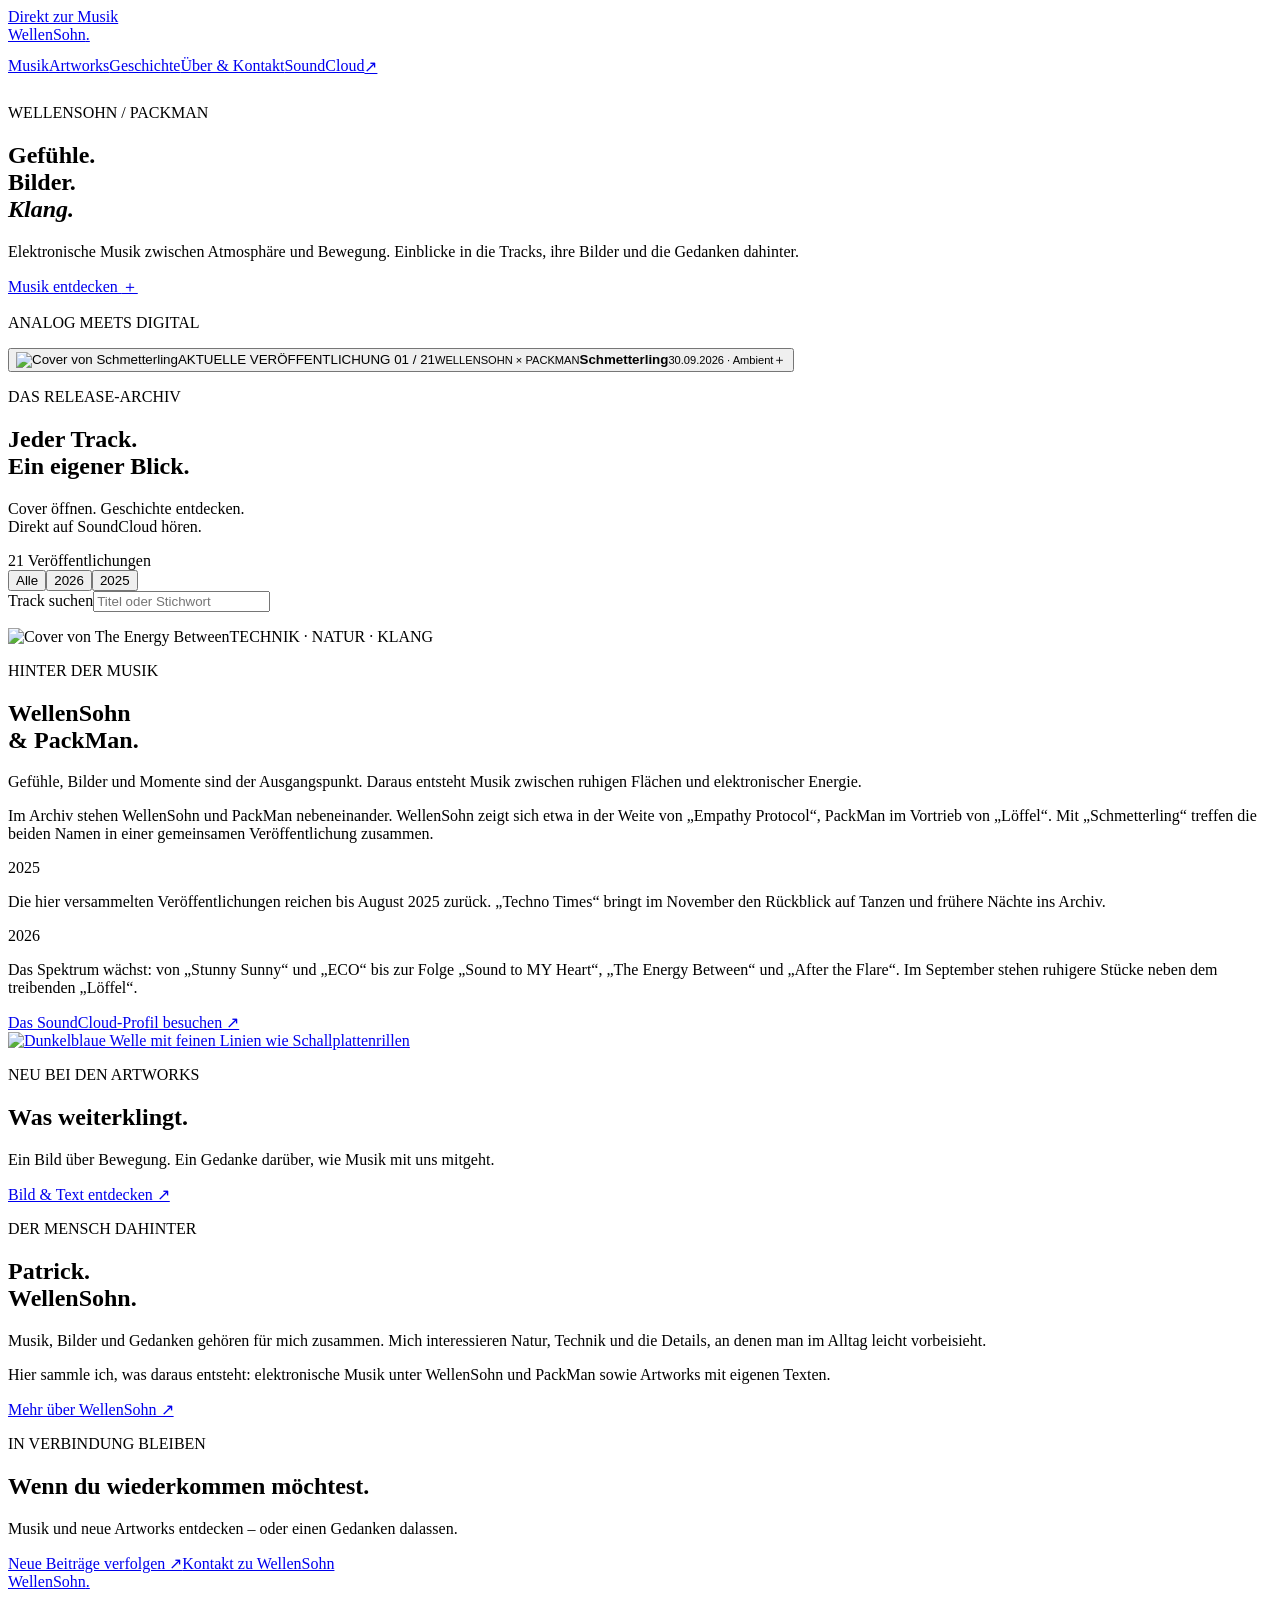
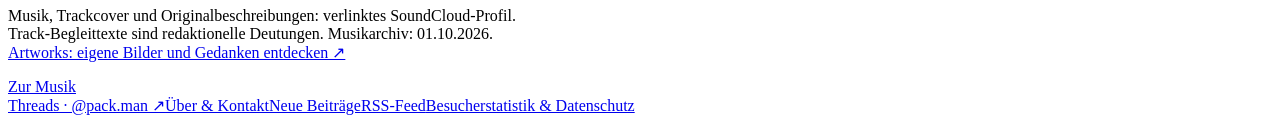
==== index.html @ aabcc807 "Prepare site-wide GoatCounter analytics pending owner account" ====
<!doctype html>
<html lang="de">
<head>
<meta charset="utf-8"><meta name="viewport" content="width=device-width, initial-scale=1">
<meta name="theme-color" content="#10161e">
<meta name="description" content="WellenSohn – Veröffentlichungen, Cover und Geschichten zwischen Atmosphäre und elektronischer Bewegung. Musik von WellenSohn und PackMan auf SoundCloud.">
<title>WellenSohn · Musik, Artworks & Geschichten</title>
<link rel="icon" type="image/svg+xml" href="assets/favicon.svg">
<link rel="stylesheet" href="style.css"><link rel="stylesheet" href="artworks.css">
<script defer src="tracks.js"></script><script defer src="app.js"></script>
<link rel="stylesheet" href="community.css"><link rel="alternate" type="application/rss+xml" title="WellenSohn – neue Beiträge" href="feed.xml"><script src="analytics.js" defer></script></head>
<body>
<a class="skip" href="#musik">Direkt zur Musik</a>
<header class="header"><a href="#" class="wordmark" aria-label="WellenSohn Startseite">WellenSohn<span class="brand-dot">.</span></a><nav aria-label="Hauptnavigation"><a href="#musik">Musik</a><a href="artworks.html">Artworks</a><a href="#geschichte">Geschichte</a><a href="ueber.html">Über & Kontakt</a><a href="https://soundcloud.com/pack-man-405653013" target="_blank" rel="noopener noreferrer">SoundCloud <span aria-hidden="true">↗</span></a></nav></header>
<main>
<section class="hero" aria-labelledby="hero-title">
<div class="hero-copy"><p class="eyebrow">WELLENSOHN / PACKMAN</p><h1 id="hero-title">Gefühle.<br>Bilder.<br><em>Klang.</em></h1><p class="hero-intro">Elektronische Musik zwischen Atmosphäre und Bewegung. Einblicke in die Tracks, ihre Bilder und die Gedanken dahinter.</p><a class="button light" href="#musik">Musik entdecken <span aria-hidden="true">＋</span></a><p class="hero-foot">ANALOG MEETS DIGITAL</p></div>
<button class="hero-art" data-track="schmetterling" aria-label="Schmetterling: Cover und Begleittext öffnen"><img src="assets/schmetterling.jpg" alt="Cover von Schmetterling" width="500" height="500" fetchpriority="high"><span class="hero-art-shade"></span><span class="hero-art-top">AKTUELLE VERÖFFENTLICHUNG <span>01 / 21</span></span><span class="hero-art-caption"><span><small>WELLENSOHN × PACKMAN</small><strong>Schmetterling</strong><small>30.09.2026 · Ambient</small></span><span class="round" aria-hidden="true">＋</span></span></button>
</section>
<section class="music-section" id="musik" aria-labelledby="music-title"><div class="section-heading"><div><p class="eyebrow">DAS RELEASE-ARCHIV</p><h2 id="music-title">Jeder Track.<br>Ein eigener Blick.</h2></div><div class="archive-note"><p>Cover öffnen. Geschichte entdecken.<br>Direkt auf SoundCloud hören.</p><span id="count">21 Veröffentlichungen</span></div></div><div class="catalog-bar"><div class="year-buttons" role="group" aria-label="Nach Jahr filtern"><button class="year active" data-year="all" aria-pressed="true">Alle</button><button class="year" data-year="2026" aria-pressed="false">2026</button><button class="year" data-year="2025" aria-pressed="false">2025</button></div><label class="search-label"><span>Track suchen</span><input id="search" type="search" placeholder="Titel oder Stichwort" autocomplete="off"></label></div><div id="tracks" class="track-grid"></div><p id="empty" class="empty" hidden>Kein Track gefunden. Versuche ein anderes Stichwort.</p><p id="result-status" class="sr-only" role="status" aria-live="polite"></p><noscript><p>Für das interaktive Archiv bitte JavaScript aktivieren. <a href="https://soundcloud.com/pack-man-405653013/tracks">Alle Tracks direkt auf SoundCloud hören.</a></p></noscript></section>
<section class="history" id="geschichte" aria-labelledby="history-title"><div class="history-image"><img src="assets/the-energy-between.jpg" alt="Cover von The Energy Between" width="500" height="500" loading="lazy"><span>TECHNIK · NATUR · KLANG</span></div><div class="history-copy"><p class="eyebrow">HINTER DER MUSIK</p><h2 id="history-title">WellenSohn<br>& PackMan.</h2><p class="lead">Gefühle, Bilder und Momente sind der Ausgangspunkt. Daraus entsteht Musik zwischen ruhigen Flächen und elektronischer Energie.</p><p>Im Archiv stehen WellenSohn und PackMan nebeneinander. WellenSohn zeigt sich etwa in der Weite von „Empathy Protocol“, PackMan im Vortrieb von „Löffel“. Mit „Schmetterling“ treffen die beiden Namen in einer gemeinsamen Veröffentlichung zusammen.</p><div class="timeline"><div><span>2025</span><p>Die hier versammelten Veröffentlichungen reichen bis August 2025 zurück. „Techno Times“ bringt im November den Rückblick auf Tanzen und frühere Nächte ins Archiv.</p></div><div><span>2026</span><p>Das Spektrum wächst: von „Stunny Sunny“ und „ECO“ bis zur Folge „Sound to MY Heart“, „The Energy Between“ und „After the Flare“. Im September stehen ruhigere Stücke neben dem treibenden „Löffel“.</p></div></div><a class="text-link" href="https://soundcloud.com/pack-man-405653013" target="_blank" rel="noopener noreferrer">Das SoundCloud-Profil besuchen ↗</a></div></section>
<section class="home-artwork" aria-labelledby="home-artwork-title"><a href="artworks/was-weiterklingt.html" aria-label="Artwork Was weiterklingt öffnen"><img src="assets/artworks/was-weiterklingt-720.webp" width="720" height="720" loading="lazy" alt="Dunkelblaue Welle mit feinen Linien wie Schallplattenrillen"></a><div><p class="eyebrow">NEU BEI DEN ARTWORKS</p><h2 id="home-artwork-title">Was weiterklingt.</h2><p>Ein Bild über Bewegung. Ein Gedanke darüber, wie Musik mit uns mitgeht.</p><a class="text-link" href="artworks/was-weiterklingt.html">Bild & Text entdecken ↗</a></div></section><section class="about-preview" aria-labelledby="about-preview-title"><div><p class="eyebrow">DER MENSCH DAHINTER</p><h2 id="about-preview-title">Patrick.<br>WellenSohn.</h2></div><div><p>Musik, Bilder und Gedanken gehören für mich zusammen. Mich interessieren Natur, Technik und die Details, an denen man im Alltag leicht vorbeisieht.</p><p>Hier sammle ich, was daraus entsteht: elektronische Musik unter WellenSohn und PackMan sowie Artworks mit eigenen Texten.</p><a class="text-link" href="ueber.html">Mehr über WellenSohn ↗</a></div></section><aside class="stay-connected" aria-labelledby="stay-title"><div><p class="eyebrow">IN VERBINDUNG BLEIBEN</p><h2 id="stay-title">Wenn du wiederkommen möchtest.</h2><p>Musik und neue Artworks entdecken – oder einen Gedanken dalassen.</p></div><div class="connection-links"><a class="button light" href="ueber.html#folgen">Neue Beiträge verfolgen ↗</a><a class="text-link" href="ueber.html#kontakt">Kontakt zu WellenSohn</a></div></aside></main>
<footer><a href="#" class="wordmark">WellenSohn<span class="brand-dot">.</span></a><p>Musik, Trackcover und Originalbeschreibungen: verlinktes SoundCloud-Profil.<br>Track-Begleittexte sind redaktionelle Deutungen. Musikarchiv: 01.10.2026.<br><a href="artworks.html">Artworks: eigene Bilder und Gedanken entdecken ↗</a></p><a href="#musik">Zur Musik</a><div class="footer-links"><a href="https://www.threads.com/@pack.man" target="_blank" rel="noopener noreferrer">Threads · @pack.man ↗</a><a href="ueber.html">Über & Kontakt</a><a href="ueber.html#folgen">Neue Beiträge</a><a href="feed.xml">RSS-Feed</a><a href="ueber.html#besucherstatistik">Besucherstatistik & Datenschutz</a></div></footer>
<dialog id="track-dialog" aria-labelledby="detail-title"><div class="dialog-inner"><button class="close-button" aria-label="Track-Ansicht schließen">✕</button><div class="detail-visual"><img id="detail-art" alt="" width="500" height="500"></div><div class="detail-copy"><p id="detail-meta" class="eyebrow"></p><h2 id="detail-title"></h2><div id="detail-tags" class="tags"></div><p class="story-label">ZUM TRACK · KREATIVE INTERPRETATION</p><p id="detail-story" class="story"></p><details id="original"><summary>Originalbeschreibung auf SoundCloud</summary><p id="detail-description"></p></details><div id="player-area"><button id="load-player" class="button light">▶ Auf dieser Seite anhören</button><p class="player-note">Lädt den SoundCloud-Player. Dabei wird eine Verbindung zu SoundCloud hergestellt.</p></div><a id="detail-link" class="text-link" target="_blank" rel="noopener noreferrer">Track auf SoundCloud öffnen ↗</a><div class="detail-bottom"><button id="previous" aria-label="Vorheriger Track">← Vorheriger</button><span id="detail-position"></span><button id="next" aria-label="Nächster Track">Nächster →</button></div></div></div></dialog>
</body></html>
---- artworks.css ----
/* Shared navigation and the independent artwork gallery. */
.header nav a { min-height:44px; display:inline-flex; align-items:center; }
.header nav a[aria-current="page"] { color:var(--accent); text-decoration:underline; text-underline-offset:8px; }
.artworks-main, .artwork-page { max-width:1500px; margin:auto; padding:60px var(--pad) 88px; }
.artworks-intro { padding-bottom:55px; }
.artworks-intro h1 { font-size:clamp(55px,7vw,96px); margin:20px 0 26px; }
.artworks-intro>p:last-child { color:var(--muted); font-size:18px; line-height:1.7; }
.artwork-feature { border-top:1px solid var(--line); padding-top:40px; display:grid; grid-template-columns:1.2fr .8fr; gap:7%; align-items:center; }
.artwork-image-link { display:block; background:#0d131a; }
.artwork-image-link img { display:block; width:100%; height:auto; }
.artwork-image-link:hover { outline:1px solid var(--accent); outline-offset:6px; }
.artwork-summary h2 { font-size:clamp(38px,4.6vw,64px); }
.artwork-summary>p:not(.eyebrow) { max-width:36ch; color:var(--muted); font-size:17px; line-height:1.8; margin:26px 0 32px; }
.artwork-back { margin-bottom:42px; }
.artwork-heading { max-width:1000px; margin:0 auto 35px; }
.artwork-heading h1 { font-size:clamp(48px,6.5vw,88px); line-height:1.07; margin:18px 0 24px; }
.artwork-heading h1 em { display:block; }
.artwork-date { color:var(--muted); font-size:13px; }
.artwork-full { max-width:1000px; margin:0 auto; }
.artwork-full img { display:block; width:100%; height:auto; }
.artwork-prose { max-width:640px; margin:52px auto 0; font-size:clamp(18px,2vw,21px); line-height:1.85; color:#e1e8ee; }
.artwork-prose>p { margin:0 0 28px; }
.artwork-prose>p:first-child { font-size:1.12em; color:var(--ink); }
.artwork-prose .artwork-signature { font-size:18px; font-weight:700; margin-top:38px; }
.artwork-actions { max-width:640px; margin:34px auto 0; padding-top:26px; border-top:1px solid var(--line); display:flex; justify-content:space-between; flex-wrap:wrap; align-items:center; gap:20px; }
#share-status { color:var(--muted); font-size:14px; margin:0; width:100%; }
#share-status:empty { display:none; }
#share-url { width:100%; font-size:16px; }
@media(max-width:760px) {
  .artworks-main, .artwork-page { padding-top:34px; padding-bottom:50px; }
  .artworks-intro { padding-bottom:24px; }
  .artworks-intro>p:last-child { font-size:16px; }
  .artwork-feature { grid-template-columns:1fr; gap:28px; padding-top:26px; }
  .artwork-summary>p:not(.eyebrow) { max-width:45ch; font-size:16px; margin:22px 0; }
  .artwork-summary h2 br { display:none; }
  .artwork-summary h2 { font-size:38px; }
  .artwork-back { margin-bottom:30px; }
  .artwork-prose { margin-top:30px; }
}
@media(max-width:620px) {
  .header { height:auto; min-height:100px; flex-wrap:wrap; padding-top:16px; padding-bottom:10px; gap:4px 18px; }
  .header nav { width:100%; flex-wrap:wrap; gap:4px 22px; font-size:13px; }
  .header nav a:last-child { display:none; }
}

/* Gold artwork and spacing between gallery entries. */
.artwork-feature + .artwork-feature { margin-top:64px; }
.artwork-track { max-width:640px; margin:34px auto 0; padding:28px 0; border-top:1px solid var(--line); }
.artwork-track > p:not(.eyebrow) { color:var(--muted); line-height:1.6; margin:16px 0 22px; }
.artwork-gold { background:#e8c77e; color:#17140f; border:1px solid #e8c77e; max-width:100%; white-space:normal; text-align:center; }
.artwork-gold:hover { background:#f5dcaa; color:#17140f; }
@media(max-width:760px) { .artwork-feature + .artwork-feature { margin-top:42px; } }
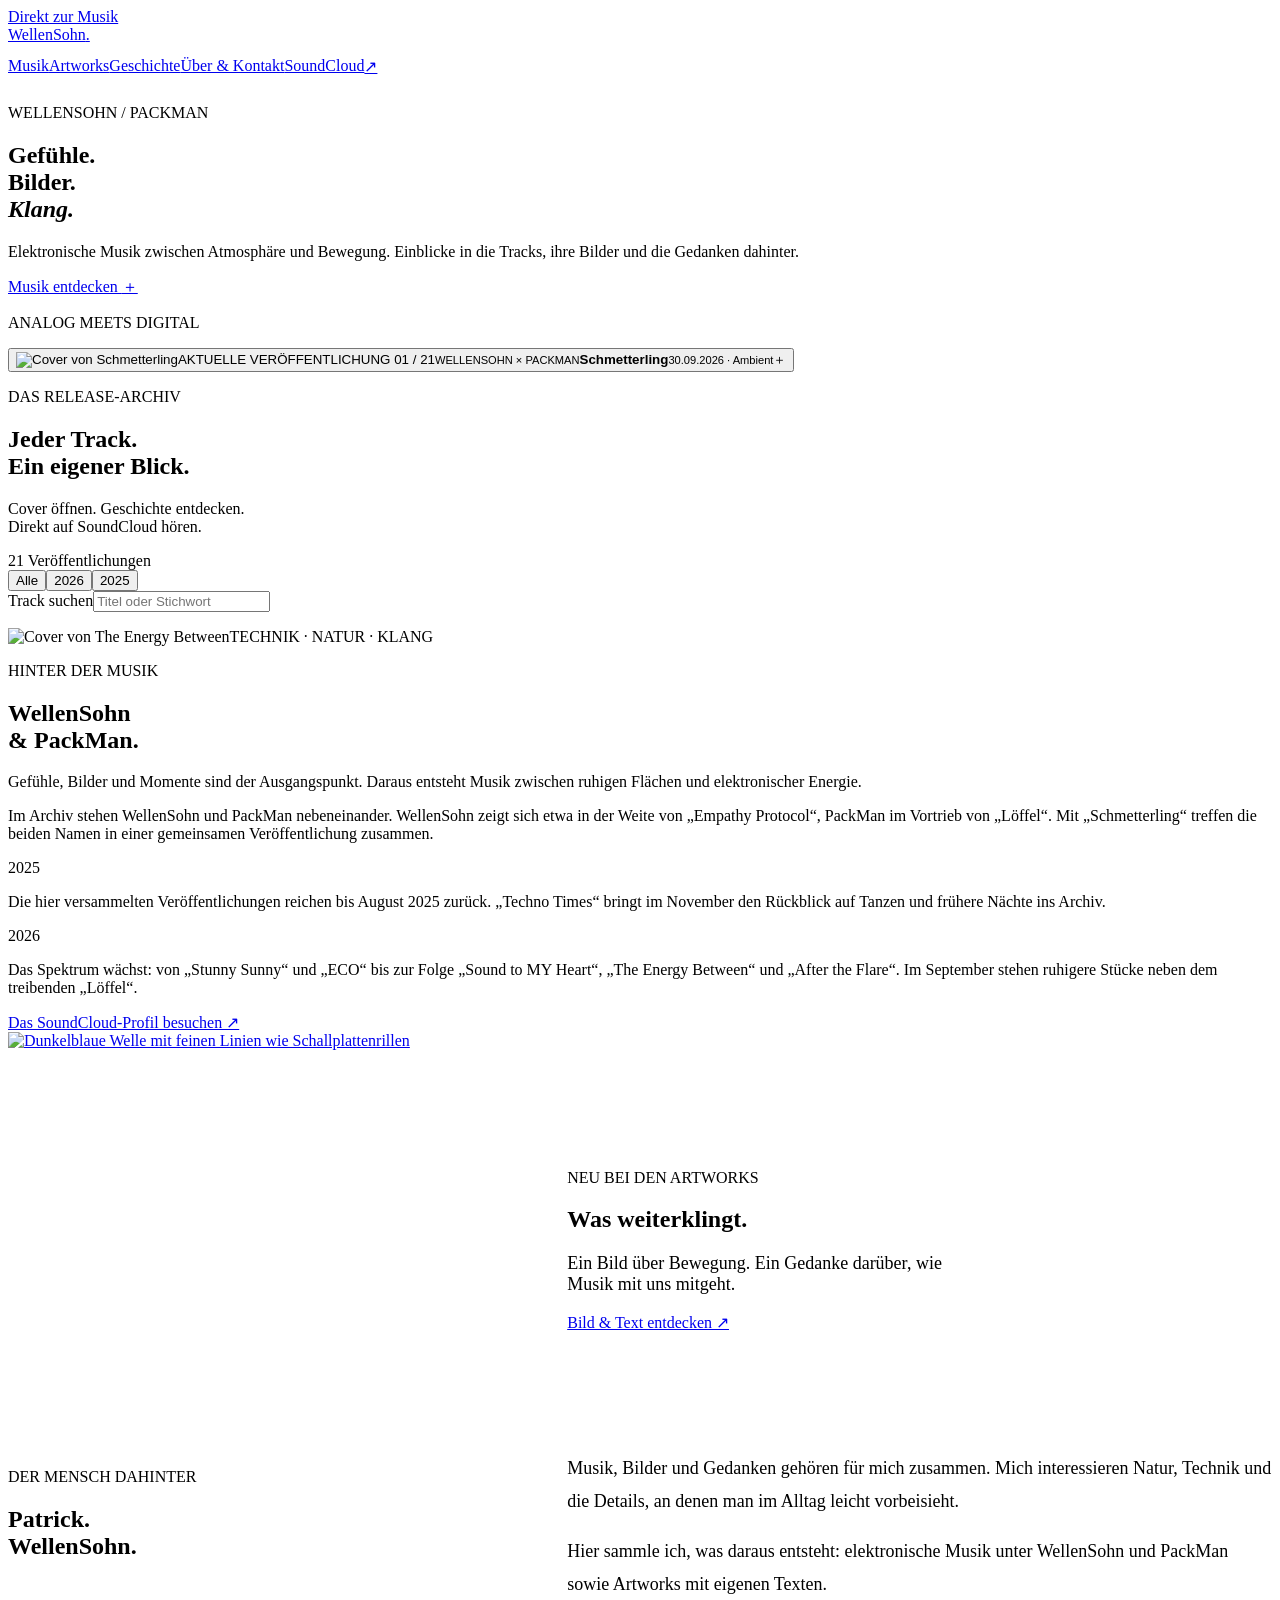
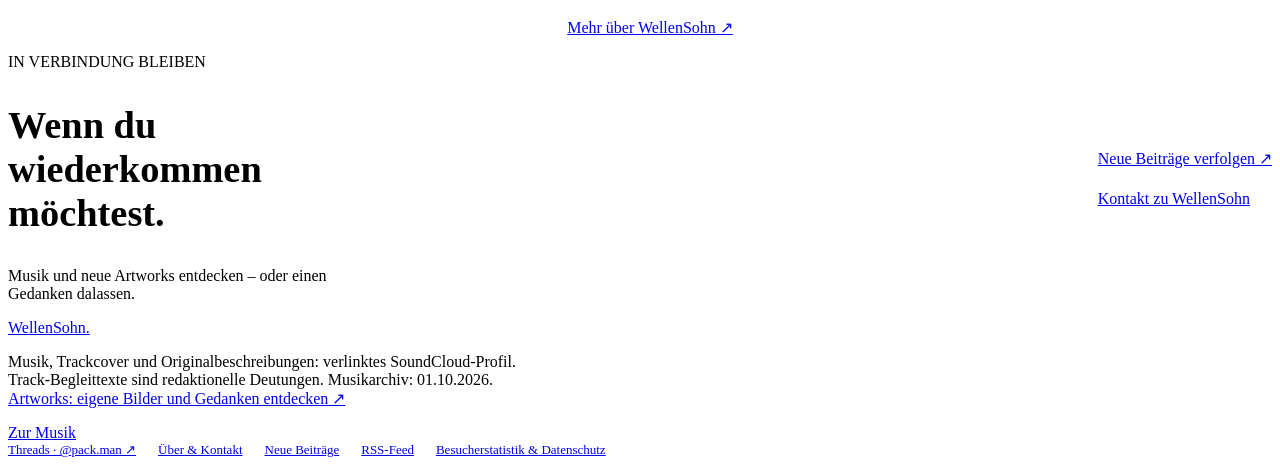
==== commit 303f5a87: "Add subtle site-wide Wellensöhne visitor counter" ====
--- a/index.html
+++ b/index.html
@@ -8,7 +8,7 @@
 <link rel="icon" type="image/svg+xml" href="assets/favicon.svg">
 <link rel="stylesheet" href="style.css"><link rel="stylesheet" href="artworks.css">
 <script defer src="tracks.js"></script><script defer src="app.js"></script>
-<link rel="stylesheet" href="community.css"><link rel="alternate" type="application/rss+xml" title="WellenSohn – neue Beiträge" href="feed.xml"><script src="analytics.js" defer></script></head>
+<link rel="stylesheet" href="community.css"><link rel="alternate" type="application/rss+xml" title="WellenSohn – neue Beiträge" href="feed.xml"><script src="analytics.js" defer></script><script src="visitor-counter.js" defer></script></head>
 <body>
 <a class="skip" href="#musik">Direkt zur Musik</a>
 <header class="header"><a href="#" class="wordmark" aria-label="WellenSohn Startseite">WellenSohn<span class="brand-dot">.</span></a><nav aria-label="Hauptnavigation"><a href="#musik">Musik</a><a href="artworks.html">Artworks</a><a href="#geschichte">Geschichte</a><a href="ueber.html">Über & Kontakt</a><a href="https://soundcloud.com/pack-man-405653013" target="_blank" rel="noopener noreferrer">SoundCloud <span aria-hidden="true">↗</span></a></nav></header>
@@ -20,6 +20,6 @@
 <section class="music-section" id="musik" aria-labelledby="music-title"><div class="section-heading"><div><p class="eyebrow">DAS RELEASE-ARCHIV</p><h2 id="music-title">Jeder Track.<br>Ein eigener Blick.</h2></div><div class="archive-note"><p>Cover öffnen. Geschichte entdecken.<br>Direkt auf SoundCloud hören.</p><span id="count">21 Veröffentlichungen</span></div></div><div class="catalog-bar"><div class="year-buttons" role="group" aria-label="Nach Jahr filtern"><button class="year active" data-year="all" aria-pressed="true">Alle</button><button class="year" data-year="2026" aria-pressed="false">2026</button><button class="year" data-year="2025" aria-pressed="false">2025</button></div><label class="search-label"><span>Track suchen</span><input id="search" type="search" placeholder="Titel oder Stichwort" autocomplete="off"></label></div><div id="tracks" class="track-grid"></div><p id="empty" class="empty" hidden>Kein Track gefunden. Versuche ein anderes Stichwort.</p><p id="result-status" class="sr-only" role="status" aria-live="polite"></p><noscript><p>Für das interaktive Archiv bitte JavaScript aktivieren. <a href="https://soundcloud.com/pack-man-405653013/tracks">Alle Tracks direkt auf SoundCloud hören.</a></p></noscript></section>
 <section class="history" id="geschichte" aria-labelledby="history-title"><div class="history-image"><img src="assets/the-energy-between.jpg" alt="Cover von The Energy Between" width="500" height="500" loading="lazy"><span>TECHNIK · NATUR · KLANG</span></div><div class="history-copy"><p class="eyebrow">HINTER DER MUSIK</p><h2 id="history-title">WellenSohn<br>& PackMan.</h2><p class="lead">Gefühle, Bilder und Momente sind der Ausgangspunkt. Daraus entsteht Musik zwischen ruhigen Flächen und elektronischer Energie.</p><p>Im Archiv stehen WellenSohn und PackMan nebeneinander. WellenSohn zeigt sich etwa in der Weite von „Empathy Protocol“, PackMan im Vortrieb von „Löffel“. Mit „Schmetterling“ treffen die beiden Namen in einer gemeinsamen Veröffentlichung zusammen.</p><div class="timeline"><div><span>2025</span><p>Die hier versammelten Veröffentlichungen reichen bis August 2025 zurück. „Techno Times“ bringt im November den Rückblick auf Tanzen und frühere Nächte ins Archiv.</p></div><div><span>2026</span><p>Das Spektrum wächst: von „Stunny Sunny“ und „ECO“ bis zur Folge „Sound to MY Heart“, „The Energy Between“ und „After the Flare“. Im September stehen ruhigere Stücke neben dem treibenden „Löffel“.</p></div></div><a class="text-link" href="https://soundcloud.com/pack-man-405653013" target="_blank" rel="noopener noreferrer">Das SoundCloud-Profil besuchen ↗</a></div></section>
 <section class="home-artwork" aria-labelledby="home-artwork-title"><a href="artworks/was-weiterklingt.html" aria-label="Artwork Was weiterklingt öffnen"><img src="assets/artworks/was-weiterklingt-720.webp" width="720" height="720" loading="lazy" alt="Dunkelblaue Welle mit feinen Linien wie Schallplattenrillen"></a><div><p class="eyebrow">NEU BEI DEN ARTWORKS</p><h2 id="home-artwork-title">Was weiterklingt.</h2><p>Ein Bild über Bewegung. Ein Gedanke darüber, wie Musik mit uns mitgeht.</p><a class="text-link" href="artworks/was-weiterklingt.html">Bild & Text entdecken ↗</a></div></section><section class="about-preview" aria-labelledby="about-preview-title"><div><p class="eyebrow">DER MENSCH DAHINTER</p><h2 id="about-preview-title">Patrick.<br>WellenSohn.</h2></div><div><p>Musik, Bilder und Gedanken gehören für mich zusammen. Mich interessieren Natur, Technik und die Details, an denen man im Alltag leicht vorbeisieht.</p><p>Hier sammle ich, was daraus entsteht: elektronische Musik unter WellenSohn und PackMan sowie Artworks mit eigenen Texten.</p><a class="text-link" href="ueber.html">Mehr über WellenSohn ↗</a></div></section><aside class="stay-connected" aria-labelledby="stay-title"><div><p class="eyebrow">IN VERBINDUNG BLEIBEN</p><h2 id="stay-title">Wenn du wiederkommen möchtest.</h2><p>Musik und neue Artworks entdecken – oder einen Gedanken dalassen.</p></div><div class="connection-links"><a class="button light" href="ueber.html#folgen">Neue Beiträge verfolgen ↗</a><a class="text-link" href="ueber.html#kontakt">Kontakt zu WellenSohn</a></div></aside></main>
-<footer><a href="#" class="wordmark">WellenSohn<span class="brand-dot">.</span></a><p>Musik, Trackcover und Originalbeschreibungen: verlinktes SoundCloud-Profil.<br>Track-Begleittexte sind redaktionelle Deutungen. Musikarchiv: 01.10.2026.<br><a href="artworks.html">Artworks: eigene Bilder und Gedanken entdecken ↗</a></p><a href="#musik">Zur Musik</a><div class="footer-links"><a href="https://www.threads.com/@pack.man" target="_blank" rel="noopener noreferrer">Threads · @pack.man ↗</a><a href="ueber.html">Über & Kontakt</a><a href="ueber.html#folgen">Neue Beiträge</a><a href="feed.xml">RSS-Feed</a><a href="ueber.html#besucherstatistik">Besucherstatistik & Datenschutz</a></div></footer>
+<footer><a href="#" class="wordmark">WellenSohn<span class="brand-dot">.</span></a><p>Musik, Trackcover und Originalbeschreibungen: verlinktes SoundCloud-Profil.<br>Track-Begleittexte sind redaktionelle Deutungen. Musikarchiv: 01.10.2026.<br><a href="artworks.html">Artworks: eigene Bilder und Gedanken entdecken ↗</a></p><a href="#musik">Zur Musik</a><div class="footer-links"><a href="https://www.threads.com/@pack.man" target="_blank" rel="noopener noreferrer">Threads · @pack.man ↗</a><a href="ueber.html">Über & Kontakt</a><a href="ueber.html#folgen">Neue Beiträge</a><a href="feed.xml">RSS-Feed</a><a href="ueber.html#besucherstatistik">Besucherstatistik & Datenschutz</a></div><p class="visitor-counter" data-visitor-counter hidden title="Gezählte Seitenbesuche seit 06.10.2026, keine Anzahl unterschiedlicher Personen. Die Zahl wird zeitversetzt aktualisiert."><span class="visitor-counter-wave" aria-hidden="true">∿</span> <span data-visitor-total></span> <span data-visitor-label>Wellensöhne</span></p></footer>
 <dialog id="track-dialog" aria-labelledby="detail-title"><div class="dialog-inner"><button class="close-button" aria-label="Track-Ansicht schließen">✕</button><div class="detail-visual"><img id="detail-art" alt="" width="500" height="500"></div><div class="detail-copy"><p id="detail-meta" class="eyebrow"></p><h2 id="detail-title"></h2><div id="detail-tags" class="tags"></div><p class="story-label">ZUM TRACK · KREATIVE INTERPRETATION</p><p id="detail-story" class="story"></p><details id="original"><summary>Originalbeschreibung auf SoundCloud</summary><p id="detail-description"></p></details><div id="player-area"><button id="load-player" class="button light">▶ Auf dieser Seite anhören</button><p class="player-note">Lädt den SoundCloud-Player. Dabei wird eine Verbindung zu SoundCloud hergestellt.</p></div><a id="detail-link" class="text-link" target="_blank" rel="noopener noreferrer">Track auf SoundCloud öffnen ↗</a><div class="detail-bottom"><button id="previous" aria-label="Vorheriger Track">← Vorheriger</button><span id="detail-position"></span><button id="next" aria-label="Nächster Track">Nächster →</button></div></div></div></dialog>
 </body></html>
--- a/community.css
+++ b/community.css
@@ -0,0 +1,52 @@
+.footer-links{display:flex;flex-wrap:wrap;gap:12px 22px;font-size:13px}
+.header nav{gap:clamp(16px,2.3vw,34px)}
+.about-main{max-width:1440px;margin:auto;padding:60px var(--pad) 80px}
+.about-intro{display:grid;grid-template-columns:1.5fr .5fr;gap:7%;align-items:center}
+.about-intro h1{font-size:clamp(45px,5.6vw,82px);line-height:1.08}
+.about-intro>img{width:100%;height:auto;max-width:300px;border:1px solid var(--line)}
+.about-lead{font-size:20px;line-height:1.75;color:var(--muted);max-width:60ch}
+.bio-copy{max-width:720px;margin:64px 0;font-size:18px;line-height:1.85;color:var(--muted)}
+.bio-copy h2{color:var(--ink);font-size:40px;margin-bottom:28px}
+.connection-section{padding:52px 0;border-top:1px solid var(--line)}
+.connection-grid{display:grid;grid-template-columns:1fr 1fr;gap:24px;margin-top:32px}
+.connection-card{padding:30px;background:var(--surface);min-width:0}
+.connection-card h3{font-size:23px;font-weight:500;line-height:1.3;margin:0 0 18px}
+.connection-card p{color:var(--muted);line-height:1.8}
+.connection-card .button{gap:12px;max-width:100%;text-align:center}
+.feed-open{margin-top:20px}.feed-help{margin-bottom:0}
+#feed-status:empty{display:none}#feed-url{width:100%;font-size:16px}
+.stay-connected{display:flex;align-items:center;justify-content:space-between;gap:40px;border-top:1px solid var(--line);margin-top:65px;padding-top:40px}
+.stay-connected h2{font-size:clamp(28px,3vw,40px);max-width:20ch;line-height:1.15}
+.stay-connected p:not(.eyebrow){color:var(--muted);max-width:44ch}
+.connection-links{display:flex;flex-direction:column;align-items:flex-start;gap:22px;flex-shrink:0}
+.about-preview{display:grid;grid-template-columns:.65fr 1fr;gap:8%;padding:65px var(--pad);max-width:1440px;margin:auto;border-top:1px solid var(--line)}
+.about-preview p:not(.eyebrow){font-size:18px;color:var(--muted);line-height:1.8;margin-top:0}
+body:has(.music-section) main>.stay-connected{margin:0 auto;padding:50px var(--pad);max-width:1440px}
+.home-artwork{max-width:1440px;margin:auto;padding:60px var(--pad);display:grid;grid-template-columns:.65fr 1fr;gap:8%;align-items:center}
+.home-artwork img{display:block;width:100%;height:auto;max-width:420px}
+.home-artwork p:not(.eyebrow){color:var(--muted);font-size:18px;max-width:42ch}
+.comments-section,.related-section{border-top:1px solid var(--line);padding-top:44px;margin:65px auto 0;max-width:1000px}
+.comments-section h2,.related-section h2{font-size:clamp(32px,4vw,48px)}
+.comments-section>p:not(.eyebrow){color:var(--muted)}
+.comments-section .comment-question{font-size:21px;line-height:1.65;color:var(--ink)}
+.comment-actions{display:flex;align-items:center;gap:24px;flex-wrap:wrap;margin:26px 0 16px}
+.connection-note{font-size:12px;line-height:1.7;max-width:80ch}
+#comments-status{font-size:15px}#comments-status:empty{display:none}
+.comments-section .utterances{max-width:100%;margin:24px 0}
+#comments-embed{min-width:0;scroll-margin-top:24px}
+#comments-embed[aria-busy="true"]{min-height:160px}
+.related-grid{display:grid;grid-template-columns:1fr 1fr;gap:28px;margin-top:32px}
+.related-card{display:grid;grid-template-columns:110px 1fr;gap:20px;align-items:start;padding:20px;background:var(--surface)}
+.related-card img{width:100%;height:auto}.related-card small{font-size:10px;letter-spacing:1px;color:var(--accent)}
+.related-card h3{font-size:20px;line-height:1.3;font-weight:500;margin:8px 0}
+.related-card p{font-size:14px;color:var(--muted)}.related-card:hover{outline:1px solid var(--accent)}
+@media(max-width:900px){.header{height:auto;min-height:96px;flex-wrap:wrap;padding-top:15px;padding-bottom:15px;gap:4px 24px}.header nav{flex-wrap:wrap}.related-card{grid-template-columns:80px 1fr;padding:16px}.stay-connected{align-items:flex-start;flex-direction:column;gap:20px}.about-intro{grid-template-columns:1fr}.about-intro>img{max-width:180px;margin-top:20px}}
+@media(max-width:620px){.header nav{gap:0 20px}.about-main{padding-top:35px;padding-bottom:45px}.about-intro h1{font-size:45px;letter-spacing:-.05em}.about-lead{font-size:18px}.bio-copy{margin:40px 0;font-size:17px}.bio-copy h2{font-size:32px}.connection-grid,.related-grid,.about-preview,.home-artwork{grid-template-columns:1fr}.connection-card{padding:24px}.connection-section{padding:35px 0}.connection-links .button{gap:12px}.stay-connected{margin-top:45px}.about-preview,.home-artwork{gap:25px;padding-top:40px;padding-bottom:40px}.home-artwork img{max-width:100%}.comments-section,.related-section{margin-top:45px;padding-top:32px}.related-card{grid-template-columns:85px 1fr}.footer-links{width:100%}.comment-actions{gap:20px}.connection-note{font-size:13px}}
+
+@media(min-width:1050px){.follow-grid{grid-template-columns:repeat(3,minmax(0,1fr))}}
+
+/* A small site-wide visitor count beneath the footer links. */
+footer .visitor-counter { flex:0 0 100%; width:100%; order:10; margin:8px 0 0; text-align:center; font-size:12px; line-height:1.6; color:var(--muted); letter-spacing:.03em; }
+footer .visitor-counter[hidden] { display:none; }
+.visitor-counter [data-visitor-total] { color:#e8c77e; font-variant-numeric:tabular-nums; }
+.visitor-counter-wave { color:#e8c77e; margin-right:5px; }
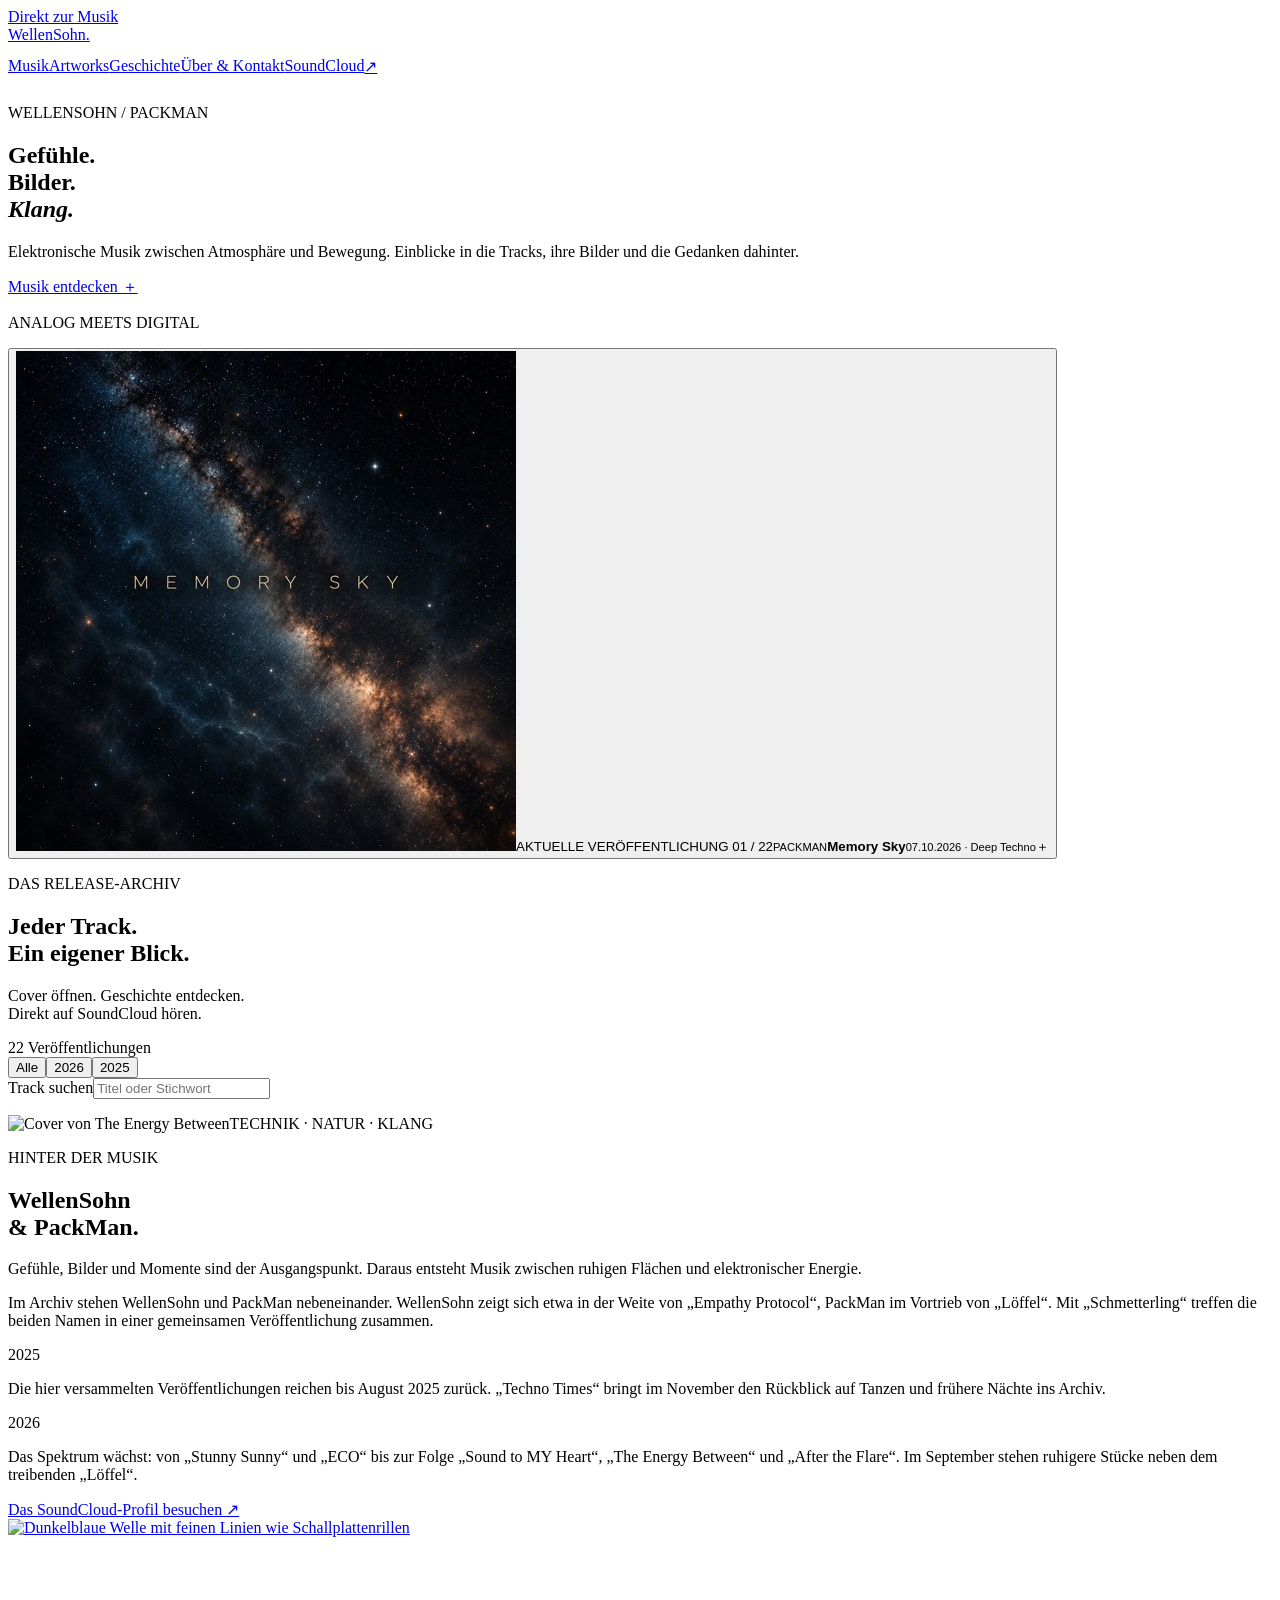
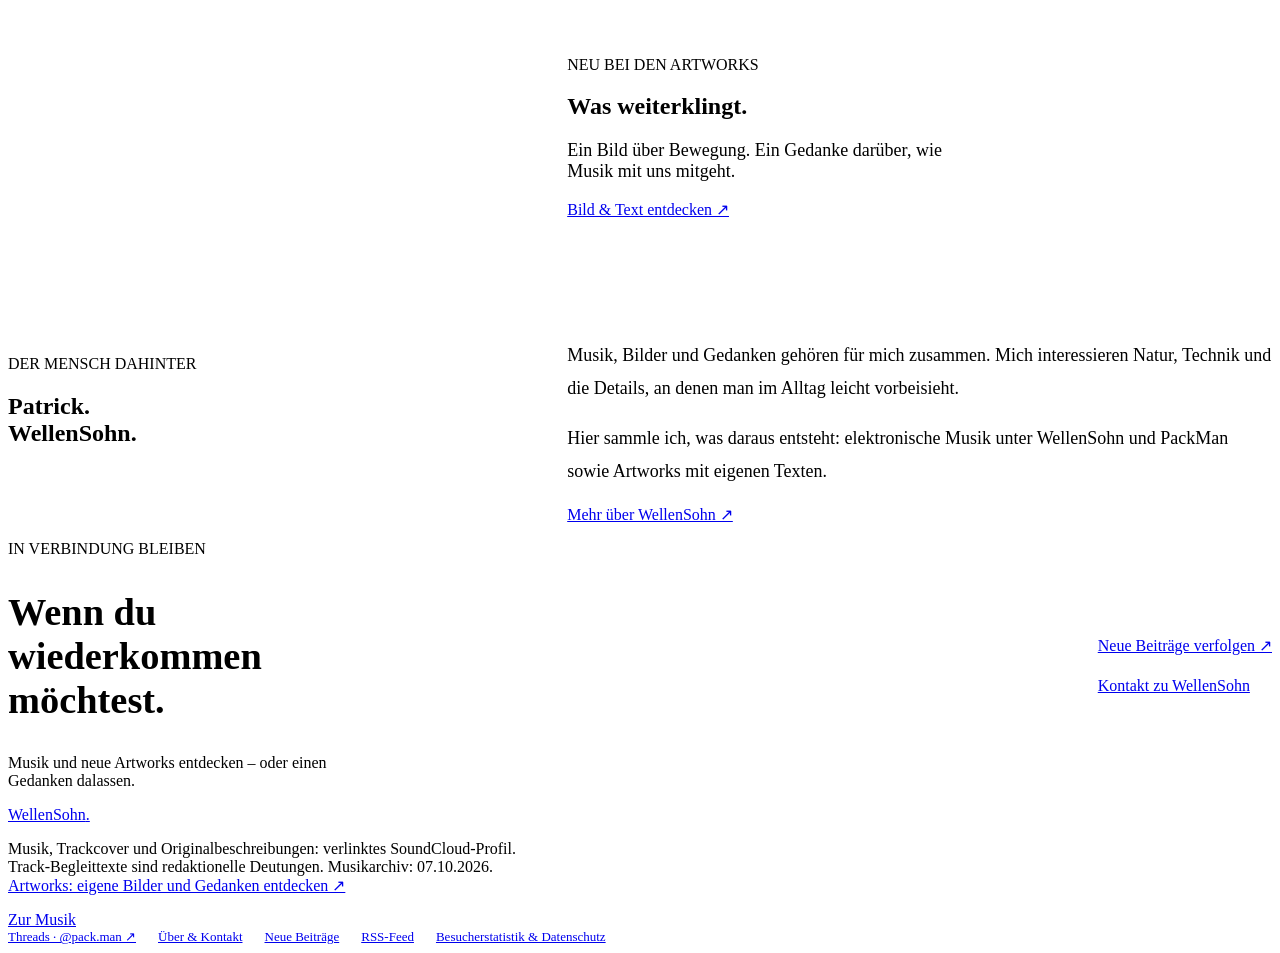
==== commit d8a4c384: "Add Memory Sky release with original cover and update featured track" ====
--- a/index.html
+++ b/index.html
@@ -15,11 +15,11 @@
 <main>
 <section class="hero" aria-labelledby="hero-title">
 <div class="hero-copy"><p class="eyebrow">WELLENSOHN / PACKMAN</p><h1 id="hero-title">Gefühle.<br>Bilder.<br><em>Klang.</em></h1><p class="hero-intro">Elektronische Musik zwischen Atmosphäre und Bewegung. Einblicke in die Tracks, ihre Bilder und die Gedanken dahinter.</p><a class="button light" href="#musik">Musik entdecken <span aria-hidden="true">＋</span></a><p class="hero-foot">ANALOG MEETS DIGITAL</p></div>
-<button class="hero-art" data-track="schmetterling" aria-label="Schmetterling: Cover und Begleittext öffnen"><img src="assets/schmetterling.jpg" alt="Cover von Schmetterling" width="500" height="500" fetchpriority="high"><span class="hero-art-shade"></span><span class="hero-art-top">AKTUELLE VERÖFFENTLICHUNG <span>01 / 21</span></span><span class="hero-art-caption"><span><small>WELLENSOHN × PACKMAN</small><strong>Schmetterling</strong><small>30.09.2026 · Ambient</small></span><span class="round" aria-hidden="true">＋</span></span></button>
+<button class="hero-art" data-track="memory-sky" aria-label="Memory Sky: Cover und Begleittext öffnen"><img src="assets/memory-sky.jpg" alt="Cover von Memory Sky: blau-goldenes Milchstraßenband am dunklen Sternenhimmel" width="500" height="500" fetchpriority="high"><span class="hero-art-shade"></span><span class="hero-art-top">AKTUELLE VERÖFFENTLICHUNG <span>01 / 22</span></span><span class="hero-art-caption"><span><small>PACKMAN</small><strong>Memory Sky</strong><small>07.10.2026 · Deep Techno</small></span><span class="round" aria-hidden="true">＋</span></span></button>
 </section>
-<section class="music-section" id="musik" aria-labelledby="music-title"><div class="section-heading"><div><p class="eyebrow">DAS RELEASE-ARCHIV</p><h2 id="music-title">Jeder Track.<br>Ein eigener Blick.</h2></div><div class="archive-note"><p>Cover öffnen. Geschichte entdecken.<br>Direkt auf SoundCloud hören.</p><span id="count">21 Veröffentlichungen</span></div></div><div class="catalog-bar"><div class="year-buttons" role="group" aria-label="Nach Jahr filtern"><button class="year active" data-year="all" aria-pressed="true">Alle</button><button class="year" data-year="2026" aria-pressed="false">2026</button><button class="year" data-year="2025" aria-pressed="false">2025</button></div><label class="search-label"><span>Track suchen</span><input id="search" type="search" placeholder="Titel oder Stichwort" autocomplete="off"></label></div><div id="tracks" class="track-grid"></div><p id="empty" class="empty" hidden>Kein Track gefunden. Versuche ein anderes Stichwort.</p><p id="result-status" class="sr-only" role="status" aria-live="polite"></p><noscript><p>Für das interaktive Archiv bitte JavaScript aktivieren. <a href="https://soundcloud.com/pack-man-405653013/tracks">Alle Tracks direkt auf SoundCloud hören.</a></p></noscript></section>
+<section class="music-section" id="musik" aria-labelledby="music-title"><div class="section-heading"><div><p class="eyebrow">DAS RELEASE-ARCHIV</p><h2 id="music-title">Jeder Track.<br>Ein eigener Blick.</h2></div><div class="archive-note"><p>Cover öffnen. Geschichte entdecken.<br>Direkt auf SoundCloud hören.</p><span id="count">22 Veröffentlichungen</span></div></div><div class="catalog-bar"><div class="year-buttons" role="group" aria-label="Nach Jahr filtern"><button class="year active" data-year="all" aria-pressed="true">Alle</button><button class="year" data-year="2026" aria-pressed="false">2026</button><button class="year" data-year="2025" aria-pressed="false">2025</button></div><label class="search-label"><span>Track suchen</span><input id="search" type="search" placeholder="Titel oder Stichwort" autocomplete="off"></label></div><div id="tracks" class="track-grid"></div><p id="empty" class="empty" hidden>Kein Track gefunden. Versuche ein anderes Stichwort.</p><p id="result-status" class="sr-only" role="status" aria-live="polite"></p><noscript><p>Für das interaktive Archiv bitte JavaScript aktivieren. <a href="https://soundcloud.com/pack-man-405653013/tracks">Alle Tracks direkt auf SoundCloud hören.</a></p></noscript></section>
 <section class="history" id="geschichte" aria-labelledby="history-title"><div class="history-image"><img src="assets/the-energy-between.jpg" alt="Cover von The Energy Between" width="500" height="500" loading="lazy"><span>TECHNIK · NATUR · KLANG</span></div><div class="history-copy"><p class="eyebrow">HINTER DER MUSIK</p><h2 id="history-title">WellenSohn<br>& PackMan.</h2><p class="lead">Gefühle, Bilder und Momente sind der Ausgangspunkt. Daraus entsteht Musik zwischen ruhigen Flächen und elektronischer Energie.</p><p>Im Archiv stehen WellenSohn und PackMan nebeneinander. WellenSohn zeigt sich etwa in der Weite von „Empathy Protocol“, PackMan im Vortrieb von „Löffel“. Mit „Schmetterling“ treffen die beiden Namen in einer gemeinsamen Veröffentlichung zusammen.</p><div class="timeline"><div><span>2025</span><p>Die hier versammelten Veröffentlichungen reichen bis August 2025 zurück. „Techno Times“ bringt im November den Rückblick auf Tanzen und frühere Nächte ins Archiv.</p></div><div><span>2026</span><p>Das Spektrum wächst: von „Stunny Sunny“ und „ECO“ bis zur Folge „Sound to MY Heart“, „The Energy Between“ und „After the Flare“. Im September stehen ruhigere Stücke neben dem treibenden „Löffel“.</p></div></div><a class="text-link" href="https://soundcloud.com/pack-man-405653013" target="_blank" rel="noopener noreferrer">Das SoundCloud-Profil besuchen ↗</a></div></section>
 <section class="home-artwork" aria-labelledby="home-artwork-title"><a href="artworks/was-weiterklingt.html" aria-label="Artwork Was weiterklingt öffnen"><img src="assets/artworks/was-weiterklingt-720.webp" width="720" height="720" loading="lazy" alt="Dunkelblaue Welle mit feinen Linien wie Schallplattenrillen"></a><div><p class="eyebrow">NEU BEI DEN ARTWORKS</p><h2 id="home-artwork-title">Was weiterklingt.</h2><p>Ein Bild über Bewegung. Ein Gedanke darüber, wie Musik mit uns mitgeht.</p><a class="text-link" href="artworks/was-weiterklingt.html">Bild & Text entdecken ↗</a></div></section><section class="about-preview" aria-labelledby="about-preview-title"><div><p class="eyebrow">DER MENSCH DAHINTER</p><h2 id="about-preview-title">Patrick.<br>WellenSohn.</h2></div><div><p>Musik, Bilder und Gedanken gehören für mich zusammen. Mich interessieren Natur, Technik und die Details, an denen man im Alltag leicht vorbeisieht.</p><p>Hier sammle ich, was daraus entsteht: elektronische Musik unter WellenSohn und PackMan sowie Artworks mit eigenen Texten.</p><a class="text-link" href="ueber.html">Mehr über WellenSohn ↗</a></div></section><aside class="stay-connected" aria-labelledby="stay-title"><div><p class="eyebrow">IN VERBINDUNG BLEIBEN</p><h2 id="stay-title">Wenn du wiederkommen möchtest.</h2><p>Musik und neue Artworks entdecken – oder einen Gedanken dalassen.</p></div><div class="connection-links"><a class="button light" href="ueber.html#folgen">Neue Beiträge verfolgen ↗</a><a class="text-link" href="ueber.html#kontakt">Kontakt zu WellenSohn</a></div></aside></main>
-<footer><a href="#" class="wordmark">WellenSohn<span class="brand-dot">.</span></a><p>Musik, Trackcover und Originalbeschreibungen: verlinktes SoundCloud-Profil.<br>Track-Begleittexte sind redaktionelle Deutungen. Musikarchiv: 01.10.2026.<br><a href="artworks.html">Artworks: eigene Bilder und Gedanken entdecken ↗</a></p><a href="#musik">Zur Musik</a><div class="footer-links"><a href="https://www.threads.com/@pack.man" target="_blank" rel="noopener noreferrer">Threads · @pack.man ↗</a><a href="ueber.html">Über & Kontakt</a><a href="ueber.html#folgen">Neue Beiträge</a><a href="feed.xml">RSS-Feed</a><a href="ueber.html#besucherstatistik">Besucherstatistik & Datenschutz</a></div><p class="visitor-counter" data-visitor-counter hidden title="Gezählte Seitenbesuche seit 06.10.2026, keine Anzahl unterschiedlicher Personen. Die Zahl wird zeitversetzt aktualisiert."><span class="visitor-counter-wave" aria-hidden="true">∿</span> <span data-visitor-total></span> <span data-visitor-label>Wellensöhne</span></p></footer>
+<footer><a href="#" class="wordmark">WellenSohn<span class="brand-dot">.</span></a><p>Musik, Trackcover und Originalbeschreibungen: verlinktes SoundCloud-Profil.<br>Track-Begleittexte sind redaktionelle Deutungen. Musikarchiv: 07.10.2026.<br><a href="artworks.html">Artworks: eigene Bilder und Gedanken entdecken ↗</a></p><a href="#musik">Zur Musik</a><div class="footer-links"><a href="https://www.threads.com/@pack.man" target="_blank" rel="noopener noreferrer">Threads · @pack.man ↗</a><a href="ueber.html">Über & Kontakt</a><a href="ueber.html#folgen">Neue Beiträge</a><a href="feed.xml">RSS-Feed</a><a href="ueber.html#besucherstatistik">Besucherstatistik & Datenschutz</a></div><p class="visitor-counter" data-visitor-counter hidden title="Gezählte Seitenbesuche seit 06.10.2026, keine Anzahl unterschiedlicher Personen. Die Zahl wird zeitversetzt aktualisiert."><span class="visitor-counter-wave" aria-hidden="true">∿</span> <span data-visitor-total></span> <span data-visitor-label>Wellensöhne</span></p></footer>
 <dialog id="track-dialog" aria-labelledby="detail-title"><div class="dialog-inner"><button class="close-button" aria-label="Track-Ansicht schließen">✕</button><div class="detail-visual"><img id="detail-art" alt="" width="500" height="500"></div><div class="detail-copy"><p id="detail-meta" class="eyebrow"></p><h2 id="detail-title"></h2><div id="detail-tags" class="tags"></div><p class="story-label">ZUM TRACK · KREATIVE INTERPRETATION</p><p id="detail-story" class="story"></p><details id="original"><summary>Originalbeschreibung auf SoundCloud</summary><p id="detail-description"></p></details><div id="player-area"><button id="load-player" class="button light">▶ Auf dieser Seite anhören</button><p class="player-note">Lädt den SoundCloud-Player. Dabei wird eine Verbindung zu SoundCloud hergestellt.</p></div><a id="detail-link" class="text-link" target="_blank" rel="noopener noreferrer">Track auf SoundCloud öffnen ↗</a><div class="detail-bottom"><button id="previous" aria-label="Vorheriger Track">← Vorheriger</button><span id="detail-position"></span><button id="next" aria-label="Nächster Track">Nächster →</button></div></div></div></dialog>
 </body></html>
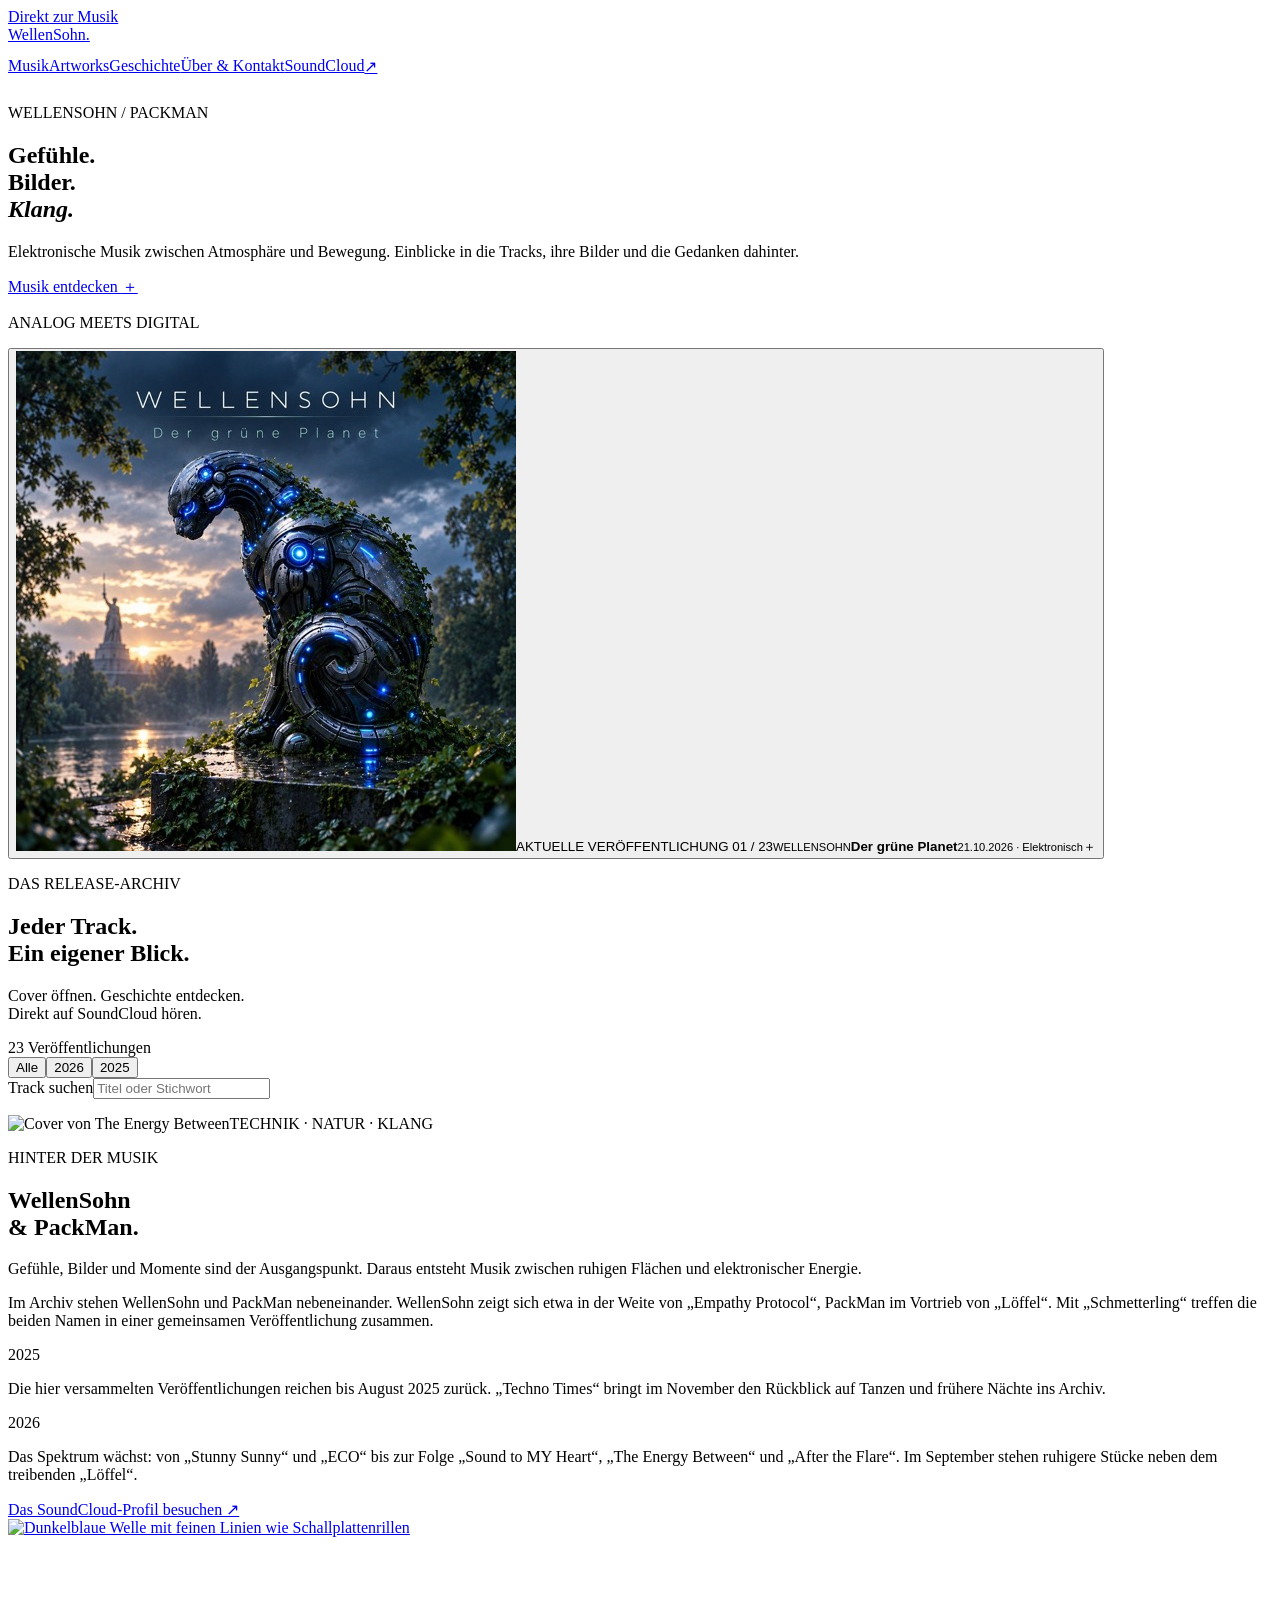
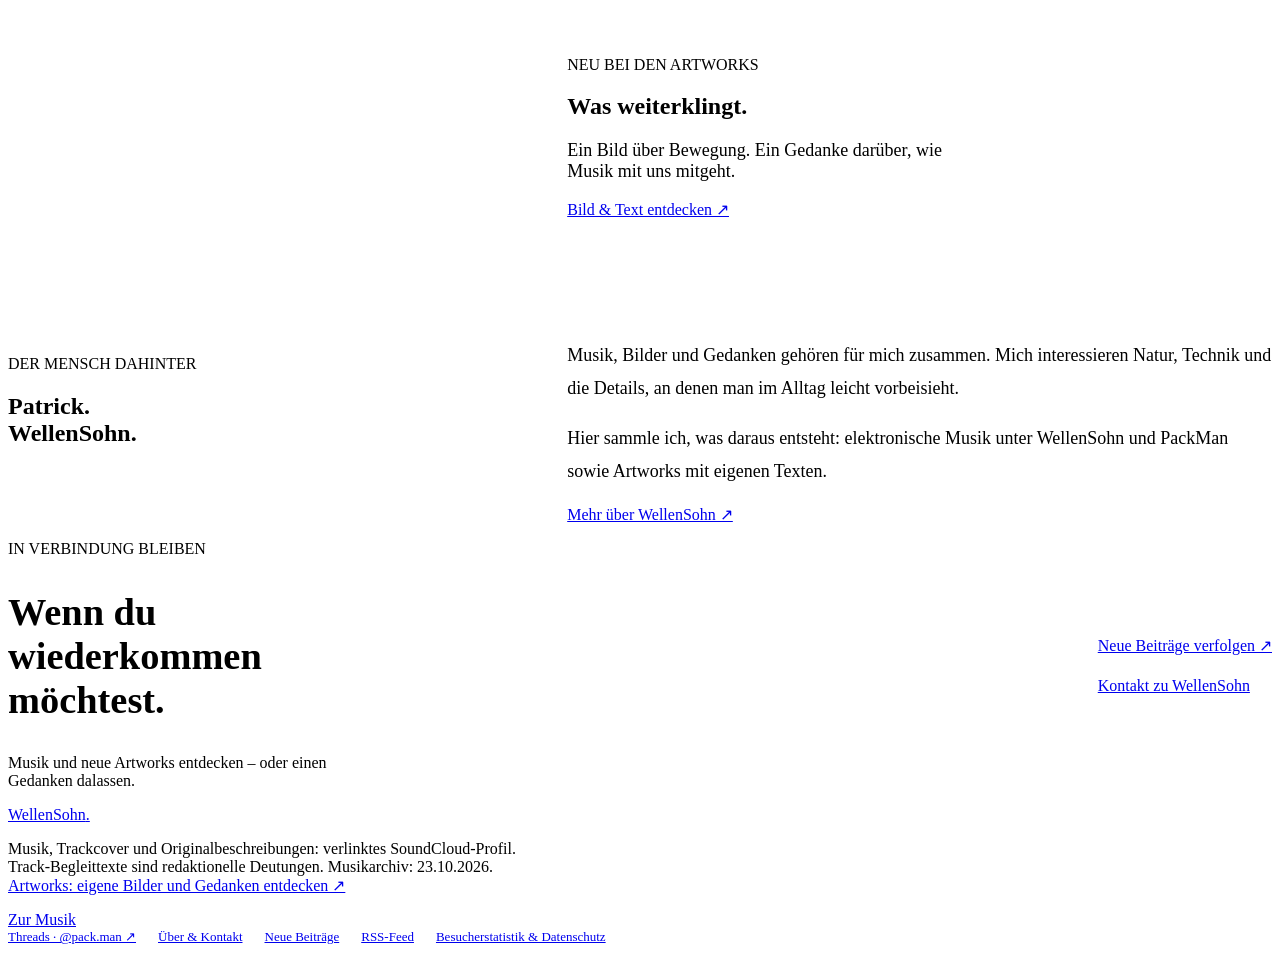
==== commit d6c0efd9: "Add Der grüne Planet with original cover, story and featured release" ====
--- a/index.html
+++ b/index.html
@@ -15,11 +15,11 @@
 <main>
 <section class="hero" aria-labelledby="hero-title">
 <div class="hero-copy"><p class="eyebrow">WELLENSOHN / PACKMAN</p><h1 id="hero-title">Gefühle.<br>Bilder.<br><em>Klang.</em></h1><p class="hero-intro">Elektronische Musik zwischen Atmosphäre und Bewegung. Einblicke in die Tracks, ihre Bilder und die Gedanken dahinter.</p><a class="button light" href="#musik">Musik entdecken <span aria-hidden="true">＋</span></a><p class="hero-foot">ANALOG MEETS DIGITAL</p></div>
-<button class="hero-art" data-track="memory-sky" aria-label="Memory Sky: Cover und Begleittext öffnen"><img src="assets/memory-sky.jpg" alt="Cover von Memory Sky: blau-goldenes Milchstraßenband am dunklen Sternenhimmel" width="500" height="500" fetchpriority="high"><span class="hero-art-shade"></span><span class="hero-art-top">AKTUELLE VERÖFFENTLICHUNG <span>01 / 22</span></span><span class="hero-art-caption"><span><small>PACKMAN</small><strong>Memory Sky</strong><small>07.10.2026 · Deep Techno</small></span><span class="round" aria-hidden="true">＋</span></span></button>
+<button class="hero-art" data-track="wellensohn-der-gr-ne-planet" aria-label="Der grüne Planet: Cover und Begleittext öffnen"><img src="assets/der-gruene-planet.jpg" alt="Cover von Der grüne Planet: metallische Raubkatze mit blauem Licht und Efeu im Park" width="500" height="500" fetchpriority="high"><span class="hero-art-shade"></span><span class="hero-art-top">AKTUELLE VERÖFFENTLICHUNG <span>01 / 23</span></span><span class="hero-art-caption"><span><small>WELLENSOHN</small><strong>Der grüne Planet</strong><small>21.10.2026 · Elektronisch</small></span><span class="round" aria-hidden="true">＋</span></span></button>
 </section>
-<section class="music-section" id="musik" aria-labelledby="music-title"><div class="section-heading"><div><p class="eyebrow">DAS RELEASE-ARCHIV</p><h2 id="music-title">Jeder Track.<br>Ein eigener Blick.</h2></div><div class="archive-note"><p>Cover öffnen. Geschichte entdecken.<br>Direkt auf SoundCloud hören.</p><span id="count">22 Veröffentlichungen</span></div></div><div class="catalog-bar"><div class="year-buttons" role="group" aria-label="Nach Jahr filtern"><button class="year active" data-year="all" aria-pressed="true">Alle</button><button class="year" data-year="2026" aria-pressed="false">2026</button><button class="year" data-year="2025" aria-pressed="false">2025</button></div><label class="search-label"><span>Track suchen</span><input id="search" type="search" placeholder="Titel oder Stichwort" autocomplete="off"></label></div><div id="tracks" class="track-grid"></div><p id="empty" class="empty" hidden>Kein Track gefunden. Versuche ein anderes Stichwort.</p><p id="result-status" class="sr-only" role="status" aria-live="polite"></p><noscript><p>Für das interaktive Archiv bitte JavaScript aktivieren. <a href="https://soundcloud.com/pack-man-405653013/tracks">Alle Tracks direkt auf SoundCloud hören.</a></p></noscript></section>
+<section class="music-section" id="musik" aria-labelledby="music-title"><div class="section-heading"><div><p class="eyebrow">DAS RELEASE-ARCHIV</p><h2 id="music-title">Jeder Track.<br>Ein eigener Blick.</h2></div><div class="archive-note"><p>Cover öffnen. Geschichte entdecken.<br>Direkt auf SoundCloud hören.</p><span id="count">23 Veröffentlichungen</span></div></div><div class="catalog-bar"><div class="year-buttons" role="group" aria-label="Nach Jahr filtern"><button class="year active" data-year="all" aria-pressed="true">Alle</button><button class="year" data-year="2026" aria-pressed="false">2026</button><button class="year" data-year="2025" aria-pressed="false">2025</button></div><label class="search-label"><span>Track suchen</span><input id="search" type="search" placeholder="Titel oder Stichwort" autocomplete="off"></label></div><div id="tracks" class="track-grid"></div><p id="empty" class="empty" hidden>Kein Track gefunden. Versuche ein anderes Stichwort.</p><p id="result-status" class="sr-only" role="status" aria-live="polite"></p><noscript><p>Für das interaktive Archiv bitte JavaScript aktivieren. <a href="https://soundcloud.com/pack-man-405653013/tracks">Alle Tracks direkt auf SoundCloud hören.</a></p></noscript></section>
 <section class="history" id="geschichte" aria-labelledby="history-title"><div class="history-image"><img src="assets/the-energy-between.jpg" alt="Cover von The Energy Between" width="500" height="500" loading="lazy"><span>TECHNIK · NATUR · KLANG</span></div><div class="history-copy"><p class="eyebrow">HINTER DER MUSIK</p><h2 id="history-title">WellenSohn<br>& PackMan.</h2><p class="lead">Gefühle, Bilder und Momente sind der Ausgangspunkt. Daraus entsteht Musik zwischen ruhigen Flächen und elektronischer Energie.</p><p>Im Archiv stehen WellenSohn und PackMan nebeneinander. WellenSohn zeigt sich etwa in der Weite von „Empathy Protocol“, PackMan im Vortrieb von „Löffel“. Mit „Schmetterling“ treffen die beiden Namen in einer gemeinsamen Veröffentlichung zusammen.</p><div class="timeline"><div><span>2025</span><p>Die hier versammelten Veröffentlichungen reichen bis August 2025 zurück. „Techno Times“ bringt im November den Rückblick auf Tanzen und frühere Nächte ins Archiv.</p></div><div><span>2026</span><p>Das Spektrum wächst: von „Stunny Sunny“ und „ECO“ bis zur Folge „Sound to MY Heart“, „The Energy Between“ und „After the Flare“. Im September stehen ruhigere Stücke neben dem treibenden „Löffel“.</p></div></div><a class="text-link" href="https://soundcloud.com/pack-man-405653013" target="_blank" rel="noopener noreferrer">Das SoundCloud-Profil besuchen ↗</a></div></section>
 <section class="home-artwork" aria-labelledby="home-artwork-title"><a href="artworks/was-weiterklingt.html" aria-label="Artwork Was weiterklingt öffnen"><img src="assets/artworks/was-weiterklingt-720.webp" width="720" height="720" loading="lazy" alt="Dunkelblaue Welle mit feinen Linien wie Schallplattenrillen"></a><div><p class="eyebrow">NEU BEI DEN ARTWORKS</p><h2 id="home-artwork-title">Was weiterklingt.</h2><p>Ein Bild über Bewegung. Ein Gedanke darüber, wie Musik mit uns mitgeht.</p><a class="text-link" href="artworks/was-weiterklingt.html">Bild & Text entdecken ↗</a></div></section><section class="about-preview" aria-labelledby="about-preview-title"><div><p class="eyebrow">DER MENSCH DAHINTER</p><h2 id="about-preview-title">Patrick.<br>WellenSohn.</h2></div><div><p>Musik, Bilder und Gedanken gehören für mich zusammen. Mich interessieren Natur, Technik und die Details, an denen man im Alltag leicht vorbeisieht.</p><p>Hier sammle ich, was daraus entsteht: elektronische Musik unter WellenSohn und PackMan sowie Artworks mit eigenen Texten.</p><a class="text-link" href="ueber.html">Mehr über WellenSohn ↗</a></div></section><aside class="stay-connected" aria-labelledby="stay-title"><div><p class="eyebrow">IN VERBINDUNG BLEIBEN</p><h2 id="stay-title">Wenn du wiederkommen möchtest.</h2><p>Musik und neue Artworks entdecken – oder einen Gedanken dalassen.</p></div><div class="connection-links"><a class="button light" href="ueber.html#folgen">Neue Beiträge verfolgen ↗</a><a class="text-link" href="ueber.html#kontakt">Kontakt zu WellenSohn</a></div></aside></main>
-<footer><a href="#" class="wordmark">WellenSohn<span class="brand-dot">.</span></a><p>Musik, Trackcover und Originalbeschreibungen: verlinktes SoundCloud-Profil.<br>Track-Begleittexte sind redaktionelle Deutungen. Musikarchiv: 07.10.2026.<br><a href="artworks.html">Artworks: eigene Bilder und Gedanken entdecken ↗</a></p><a href="#musik">Zur Musik</a><div class="footer-links"><a href="https://www.threads.com/@pack.man" target="_blank" rel="noopener noreferrer">Threads · @pack.man ↗</a><a href="ueber.html">Über & Kontakt</a><a href="ueber.html#folgen">Neue Beiträge</a><a href="feed.xml">RSS-Feed</a><a href="ueber.html#besucherstatistik">Besucherstatistik & Datenschutz</a></div><p class="visitor-counter" data-visitor-counter hidden title="Gezählte Seitenbesuche seit 06.10.2026, keine Anzahl unterschiedlicher Personen. Die Zahl wird zeitversetzt aktualisiert."><span class="visitor-counter-wave" aria-hidden="true">∿</span> <span data-visitor-total></span> <span data-visitor-label>Wellensöhne</span></p></footer>
+<footer><a href="#" class="wordmark">WellenSohn<span class="brand-dot">.</span></a><p>Musik, Trackcover und Originalbeschreibungen: verlinktes SoundCloud-Profil.<br>Track-Begleittexte sind redaktionelle Deutungen. Musikarchiv: 23.10.2026.<br><a href="artworks.html">Artworks: eigene Bilder und Gedanken entdecken ↗</a></p><a href="#musik">Zur Musik</a><div class="footer-links"><a href="https://www.threads.com/@pack.man" target="_blank" rel="noopener noreferrer">Threads · @pack.man ↗</a><a href="ueber.html">Über & Kontakt</a><a href="ueber.html#folgen">Neue Beiträge</a><a href="feed.xml">RSS-Feed</a><a href="ueber.html#besucherstatistik">Besucherstatistik & Datenschutz</a></div><p class="visitor-counter" data-visitor-counter hidden title="Gezählte Seitenbesuche seit 06.10.2026, keine Anzahl unterschiedlicher Personen. Die Zahl wird zeitversetzt aktualisiert."><span class="visitor-counter-wave" aria-hidden="true">∿</span> <span data-visitor-total></span> <span data-visitor-label>Wellensöhne</span></p></footer>
 <dialog id="track-dialog" aria-labelledby="detail-title"><div class="dialog-inner"><button class="close-button" aria-label="Track-Ansicht schließen">✕</button><div class="detail-visual"><img id="detail-art" alt="" width="500" height="500"></div><div class="detail-copy"><p id="detail-meta" class="eyebrow"></p><h2 id="detail-title"></h2><div id="detail-tags" class="tags"></div><p class="story-label">ZUM TRACK · KREATIVE INTERPRETATION</p><p id="detail-story" class="story"></p><details id="original"><summary>Originalbeschreibung auf SoundCloud</summary><p id="detail-description"></p></details><div id="player-area"><button id="load-player" class="button light">▶ Auf dieser Seite anhören</button><p class="player-note">Lädt den SoundCloud-Player. Dabei wird eine Verbindung zu SoundCloud hergestellt.</p></div><a id="detail-link" class="text-link" target="_blank" rel="noopener noreferrer">Track auf SoundCloud öffnen ↗</a><div class="detail-bottom"><button id="previous" aria-label="Vorheriger Track">← Vorheriger</button><span id="detail-position"></span><button id="next" aria-label="Nächster Track">Nächster →</button></div></div></div></dialog>
 </body></html>
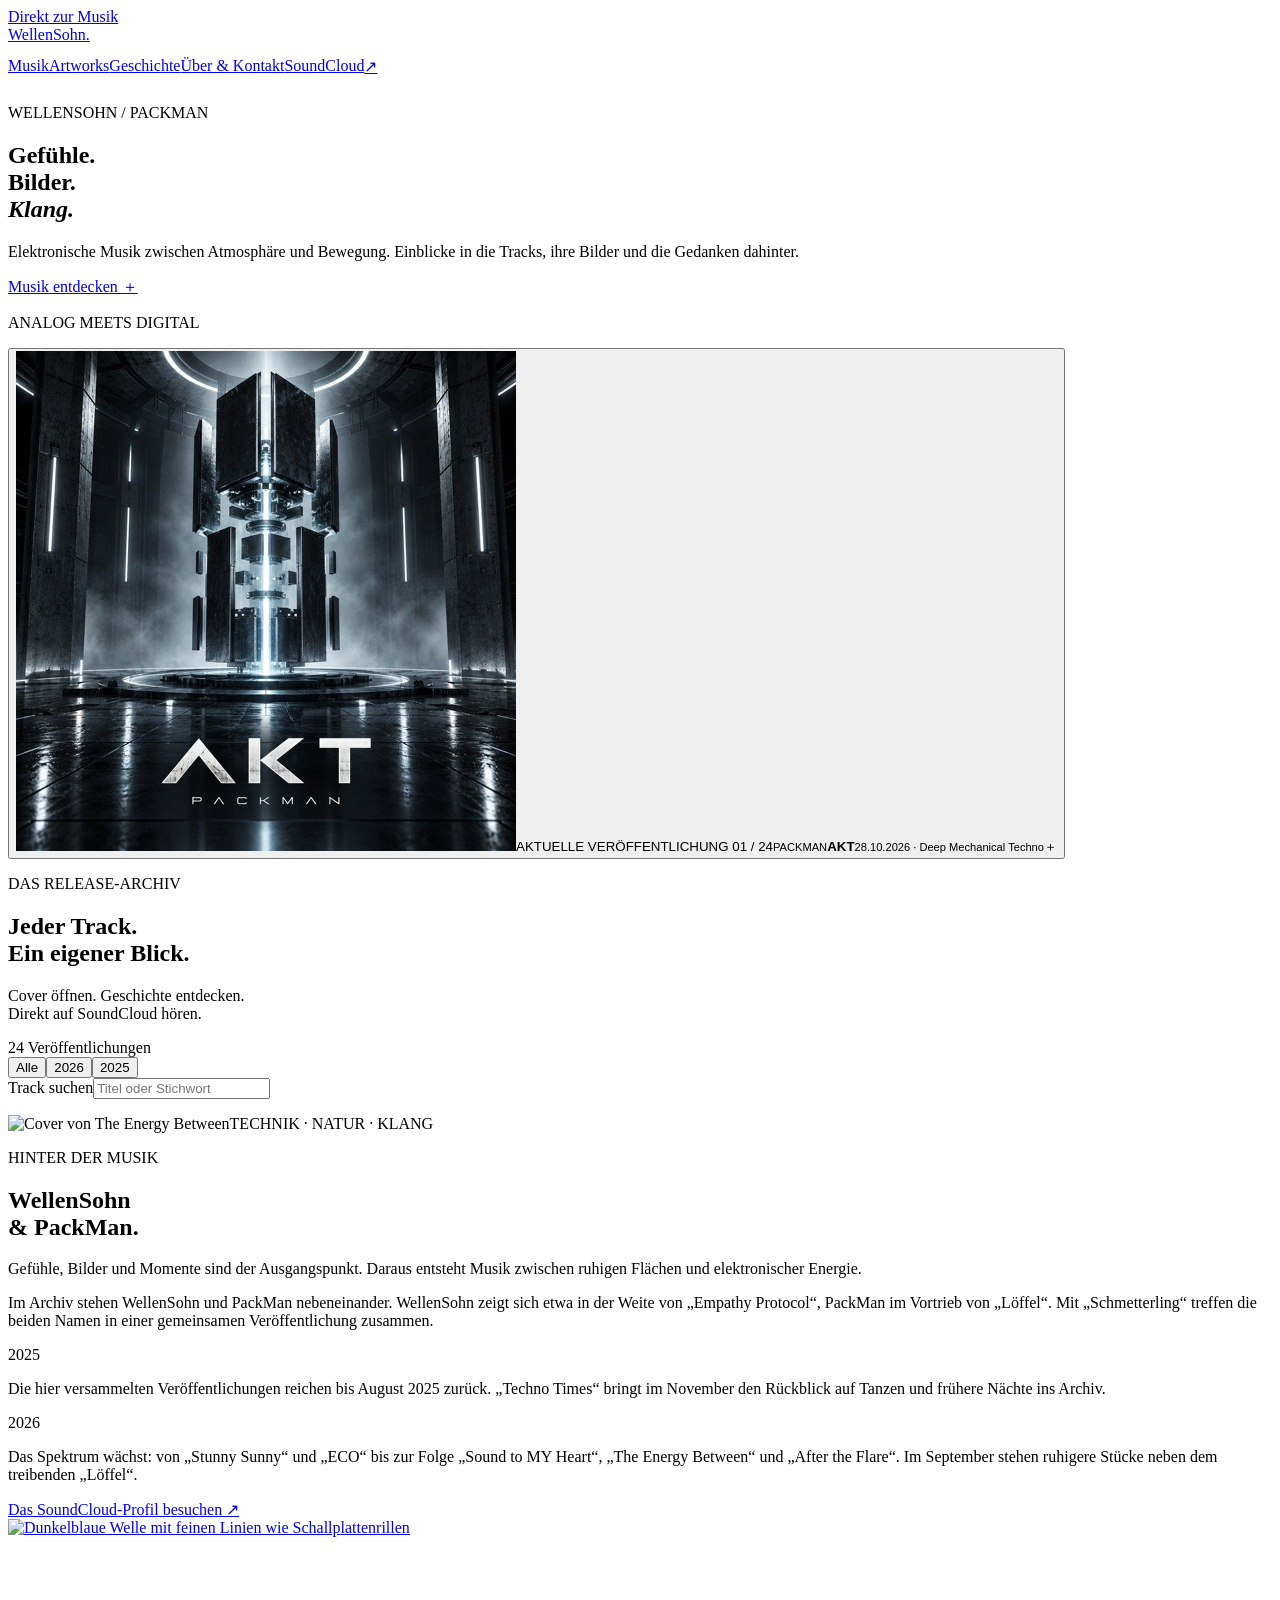
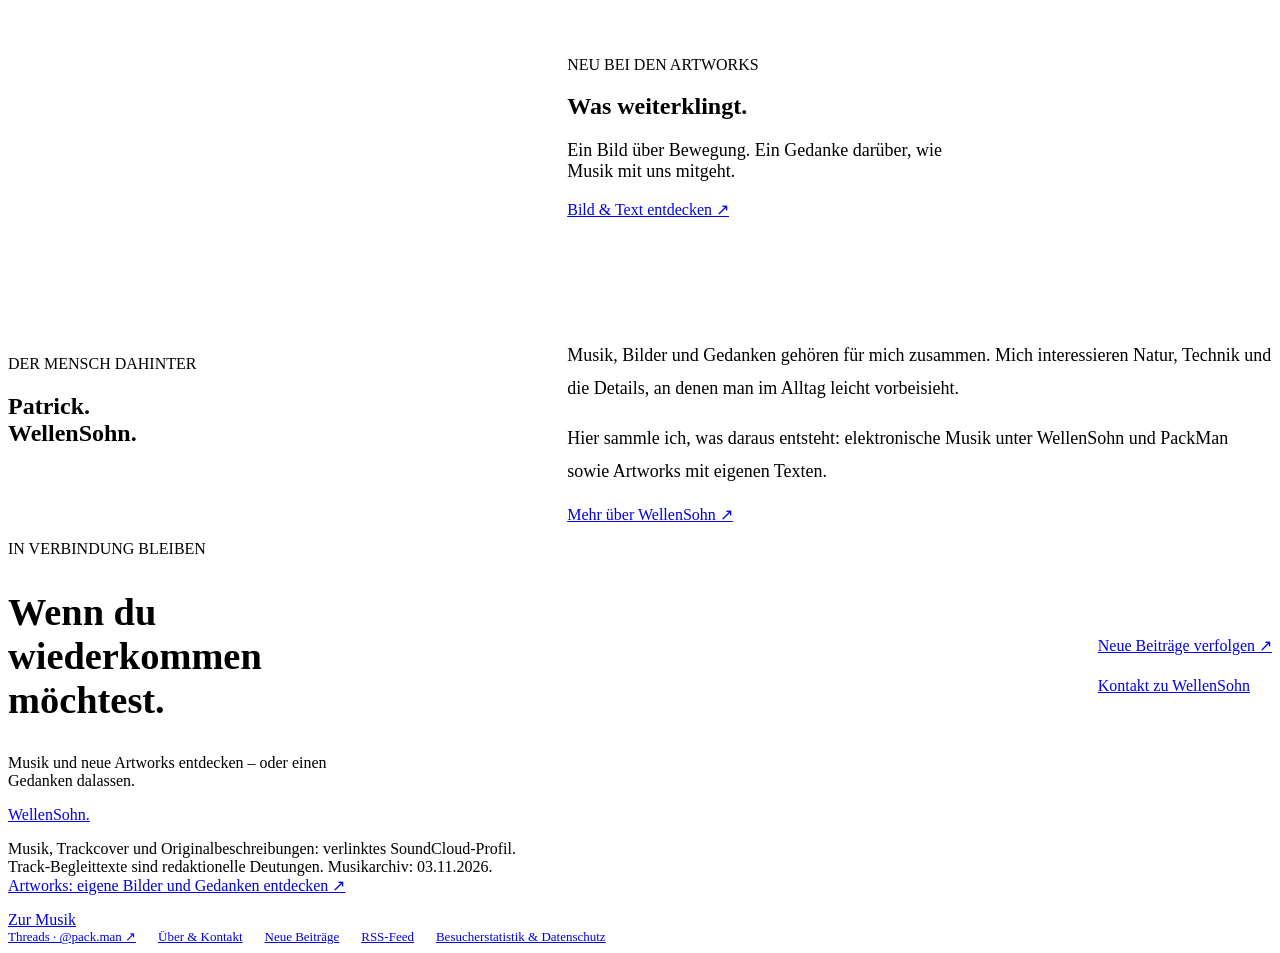
==== commit 9e9e6c62: "Add AKT release with original cover and update featured track" ====
--- a/index.html
+++ b/index.html
@@ -15,11 +15,11 @@
 <main>
 <section class="hero" aria-labelledby="hero-title">
 <div class="hero-copy"><p class="eyebrow">WELLENSOHN / PACKMAN</p><h1 id="hero-title">Gefühle.<br>Bilder.<br><em>Klang.</em></h1><p class="hero-intro">Elektronische Musik zwischen Atmosphäre und Bewegung. Einblicke in die Tracks, ihre Bilder und die Gedanken dahinter.</p><a class="button light" href="#musik">Musik entdecken <span aria-hidden="true">＋</span></a><p class="hero-foot">ANALOG MEETS DIGITAL</p></div>
-<button class="hero-art" data-track="wellensohn-der-gr-ne-planet" aria-label="Der grüne Planet: Cover und Begleittext öffnen"><img src="assets/der-gruene-planet.jpg" alt="Cover von Der grüne Planet: metallische Raubkatze mit blauem Licht und Efeu im Park" width="500" height="500" fetchpriority="high"><span class="hero-art-shade"></span><span class="hero-art-top">AKTUELLE VERÖFFENTLICHUNG <span>01 / 23</span></span><span class="hero-art-caption"><span><small>WELLENSOHN</small><strong>Der grüne Planet</strong><small>21.10.2026 · Elektronisch</small></span><span class="round" aria-hidden="true">＋</span></span></button>
+<button class="hero-art" data-track="akt" aria-label="AKT: Cover und Begleittext öffnen"><img src="assets/akt.jpg" alt="Cover von AKT: Metallblöcke und leuchtende Ringe in einer dunklen industriellen Halle" width="500" height="500" fetchpriority="high"><span class="hero-art-shade"></span><span class="hero-art-top">AKTUELLE VERÖFFENTLICHUNG <span>01 / 24</span></span><span class="hero-art-caption"><span><small>PACKMAN</small><strong>AKT</strong><small>28.10.2026 · Deep Mechanical Techno</small></span><span class="round" aria-hidden="true">＋</span></span></button>
 </section>
-<section class="music-section" id="musik" aria-labelledby="music-title"><div class="section-heading"><div><p class="eyebrow">DAS RELEASE-ARCHIV</p><h2 id="music-title">Jeder Track.<br>Ein eigener Blick.</h2></div><div class="archive-note"><p>Cover öffnen. Geschichte entdecken.<br>Direkt auf SoundCloud hören.</p><span id="count">23 Veröffentlichungen</span></div></div><div class="catalog-bar"><div class="year-buttons" role="group" aria-label="Nach Jahr filtern"><button class="year active" data-year="all" aria-pressed="true">Alle</button><button class="year" data-year="2026" aria-pressed="false">2026</button><button class="year" data-year="2025" aria-pressed="false">2025</button></div><label class="search-label"><span>Track suchen</span><input id="search" type="search" placeholder="Titel oder Stichwort" autocomplete="off"></label></div><div id="tracks" class="track-grid"></div><p id="empty" class="empty" hidden>Kein Track gefunden. Versuche ein anderes Stichwort.</p><p id="result-status" class="sr-only" role="status" aria-live="polite"></p><noscript><p>Für das interaktive Archiv bitte JavaScript aktivieren. <a href="https://soundcloud.com/pack-man-405653013/tracks">Alle Tracks direkt auf SoundCloud hören.</a></p></noscript></section>
+<section class="music-section" id="musik" aria-labelledby="music-title"><div class="section-heading"><div><p class="eyebrow">DAS RELEASE-ARCHIV</p><h2 id="music-title">Jeder Track.<br>Ein eigener Blick.</h2></div><div class="archive-note"><p>Cover öffnen. Geschichte entdecken.<br>Direkt auf SoundCloud hören.</p><span id="count">24 Veröffentlichungen</span></div></div><div class="catalog-bar"><div class="year-buttons" role="group" aria-label="Nach Jahr filtern"><button class="year active" data-year="all" aria-pressed="true">Alle</button><button class="year" data-year="2026" aria-pressed="false">2026</button><button class="year" data-year="2025" aria-pressed="false">2025</button></div><label class="search-label"><span>Track suchen</span><input id="search" type="search" placeholder="Titel oder Stichwort" autocomplete="off"></label></div><div id="tracks" class="track-grid"></div><p id="empty" class="empty" hidden>Kein Track gefunden. Versuche ein anderes Stichwort.</p><p id="result-status" class="sr-only" role="status" aria-live="polite"></p><noscript><p>Für das interaktive Archiv bitte JavaScript aktivieren. <a href="https://soundcloud.com/pack-man-405653013/tracks">Alle Tracks direkt auf SoundCloud hören.</a></p></noscript></section>
 <section class="history" id="geschichte" aria-labelledby="history-title"><div class="history-image"><img src="assets/the-energy-between.jpg" alt="Cover von The Energy Between" width="500" height="500" loading="lazy"><span>TECHNIK · NATUR · KLANG</span></div><div class="history-copy"><p class="eyebrow">HINTER DER MUSIK</p><h2 id="history-title">WellenSohn<br>& PackMan.</h2><p class="lead">Gefühle, Bilder und Momente sind der Ausgangspunkt. Daraus entsteht Musik zwischen ruhigen Flächen und elektronischer Energie.</p><p>Im Archiv stehen WellenSohn und PackMan nebeneinander. WellenSohn zeigt sich etwa in der Weite von „Empathy Protocol“, PackMan im Vortrieb von „Löffel“. Mit „Schmetterling“ treffen die beiden Namen in einer gemeinsamen Veröffentlichung zusammen.</p><div class="timeline"><div><span>2025</span><p>Die hier versammelten Veröffentlichungen reichen bis August 2025 zurück. „Techno Times“ bringt im November den Rückblick auf Tanzen und frühere Nächte ins Archiv.</p></div><div><span>2026</span><p>Das Spektrum wächst: von „Stunny Sunny“ und „ECO“ bis zur Folge „Sound to MY Heart“, „The Energy Between“ und „After the Flare“. Im September stehen ruhigere Stücke neben dem treibenden „Löffel“.</p></div></div><a class="text-link" href="https://soundcloud.com/pack-man-405653013" target="_blank" rel="noopener noreferrer">Das SoundCloud-Profil besuchen ↗</a></div></section>
 <section class="home-artwork" aria-labelledby="home-artwork-title"><a href="artworks/was-weiterklingt.html" aria-label="Artwork Was weiterklingt öffnen"><img src="assets/artworks/was-weiterklingt-720.webp" width="720" height="720" loading="lazy" alt="Dunkelblaue Welle mit feinen Linien wie Schallplattenrillen"></a><div><p class="eyebrow">NEU BEI DEN ARTWORKS</p><h2 id="home-artwork-title">Was weiterklingt.</h2><p>Ein Bild über Bewegung. Ein Gedanke darüber, wie Musik mit uns mitgeht.</p><a class="text-link" href="artworks/was-weiterklingt.html">Bild & Text entdecken ↗</a></div></section><section class="about-preview" aria-labelledby="about-preview-title"><div><p class="eyebrow">DER MENSCH DAHINTER</p><h2 id="about-preview-title">Patrick.<br>WellenSohn.</h2></div><div><p>Musik, Bilder und Gedanken gehören für mich zusammen. Mich interessieren Natur, Technik und die Details, an denen man im Alltag leicht vorbeisieht.</p><p>Hier sammle ich, was daraus entsteht: elektronische Musik unter WellenSohn und PackMan sowie Artworks mit eigenen Texten.</p><a class="text-link" href="ueber.html">Mehr über WellenSohn ↗</a></div></section><aside class="stay-connected" aria-labelledby="stay-title"><div><p class="eyebrow">IN VERBINDUNG BLEIBEN</p><h2 id="stay-title">Wenn du wiederkommen möchtest.</h2><p>Musik und neue Artworks entdecken – oder einen Gedanken dalassen.</p></div><div class="connection-links"><a class="button light" href="ueber.html#folgen">Neue Beiträge verfolgen ↗</a><a class="text-link" href="ueber.html#kontakt">Kontakt zu WellenSohn</a></div></aside></main>
-<footer><a href="#" class="wordmark">WellenSohn<span class="brand-dot">.</span></a><p>Musik, Trackcover und Originalbeschreibungen: verlinktes SoundCloud-Profil.<br>Track-Begleittexte sind redaktionelle Deutungen. Musikarchiv: 23.10.2026.<br><a href="artworks.html">Artworks: eigene Bilder und Gedanken entdecken ↗</a></p><a href="#musik">Zur Musik</a><div class="footer-links"><a href="https://www.threads.com/@pack.man" target="_blank" rel="noopener noreferrer">Threads · @pack.man ↗</a><a href="ueber.html">Über & Kontakt</a><a href="ueber.html#folgen">Neue Beiträge</a><a href="feed.xml">RSS-Feed</a><a href="ueber.html#besucherstatistik">Besucherstatistik & Datenschutz</a></div><p class="visitor-counter" data-visitor-counter hidden title="Gezählte Seitenbesuche seit 06.10.2026, keine Anzahl unterschiedlicher Personen. Die Zahl wird zeitversetzt aktualisiert."><span class="visitor-counter-wave" aria-hidden="true">∿</span> <span data-visitor-total></span> <span data-visitor-label>Wellensöhne</span></p></footer>
+<footer><a href="#" class="wordmark">WellenSohn<span class="brand-dot">.</span></a><p>Musik, Trackcover und Originalbeschreibungen: verlinktes SoundCloud-Profil.<br>Track-Begleittexte sind redaktionelle Deutungen. Musikarchiv: 03.11.2026.<br><a href="artworks.html">Artworks: eigene Bilder und Gedanken entdecken ↗</a></p><a href="#musik">Zur Musik</a><div class="footer-links"><a href="https://www.threads.com/@pack.man" target="_blank" rel="noopener noreferrer">Threads · @pack.man ↗</a><a href="ueber.html">Über & Kontakt</a><a href="ueber.html#folgen">Neue Beiträge</a><a href="feed.xml">RSS-Feed</a><a href="ueber.html#besucherstatistik">Besucherstatistik & Datenschutz</a></div><p class="visitor-counter" data-visitor-counter hidden title="Gezählte Seitenbesuche seit 06.10.2026, keine Anzahl unterschiedlicher Personen. Die Zahl wird zeitversetzt aktualisiert."><span class="visitor-counter-wave" aria-hidden="true">∿</span> <span data-visitor-total></span> <span data-visitor-label>Wellensöhne</span></p></footer>
 <dialog id="track-dialog" aria-labelledby="detail-title"><div class="dialog-inner"><button class="close-button" aria-label="Track-Ansicht schließen">✕</button><div class="detail-visual"><img id="detail-art" alt="" width="500" height="500"></div><div class="detail-copy"><p id="detail-meta" class="eyebrow"></p><h2 id="detail-title"></h2><div id="detail-tags" class="tags"></div><p class="story-label">ZUM TRACK · KREATIVE INTERPRETATION</p><p id="detail-story" class="story"></p><details id="original"><summary>Originalbeschreibung auf SoundCloud</summary><p id="detail-description"></p></details><div id="player-area"><button id="load-player" class="button light">▶ Auf dieser Seite anhören</button><p class="player-note">Lädt den SoundCloud-Player. Dabei wird eine Verbindung zu SoundCloud hergestellt.</p></div><a id="detail-link" class="text-link" target="_blank" rel="noopener noreferrer">Track auf SoundCloud öffnen ↗</a><div class="detail-bottom"><button id="previous" aria-label="Vorheriger Track">← Vorheriger</button><span id="detail-position"></span><button id="next" aria-label="Nächster Track">Nächster →</button></div></div></div></dialog>
 </body></html>
